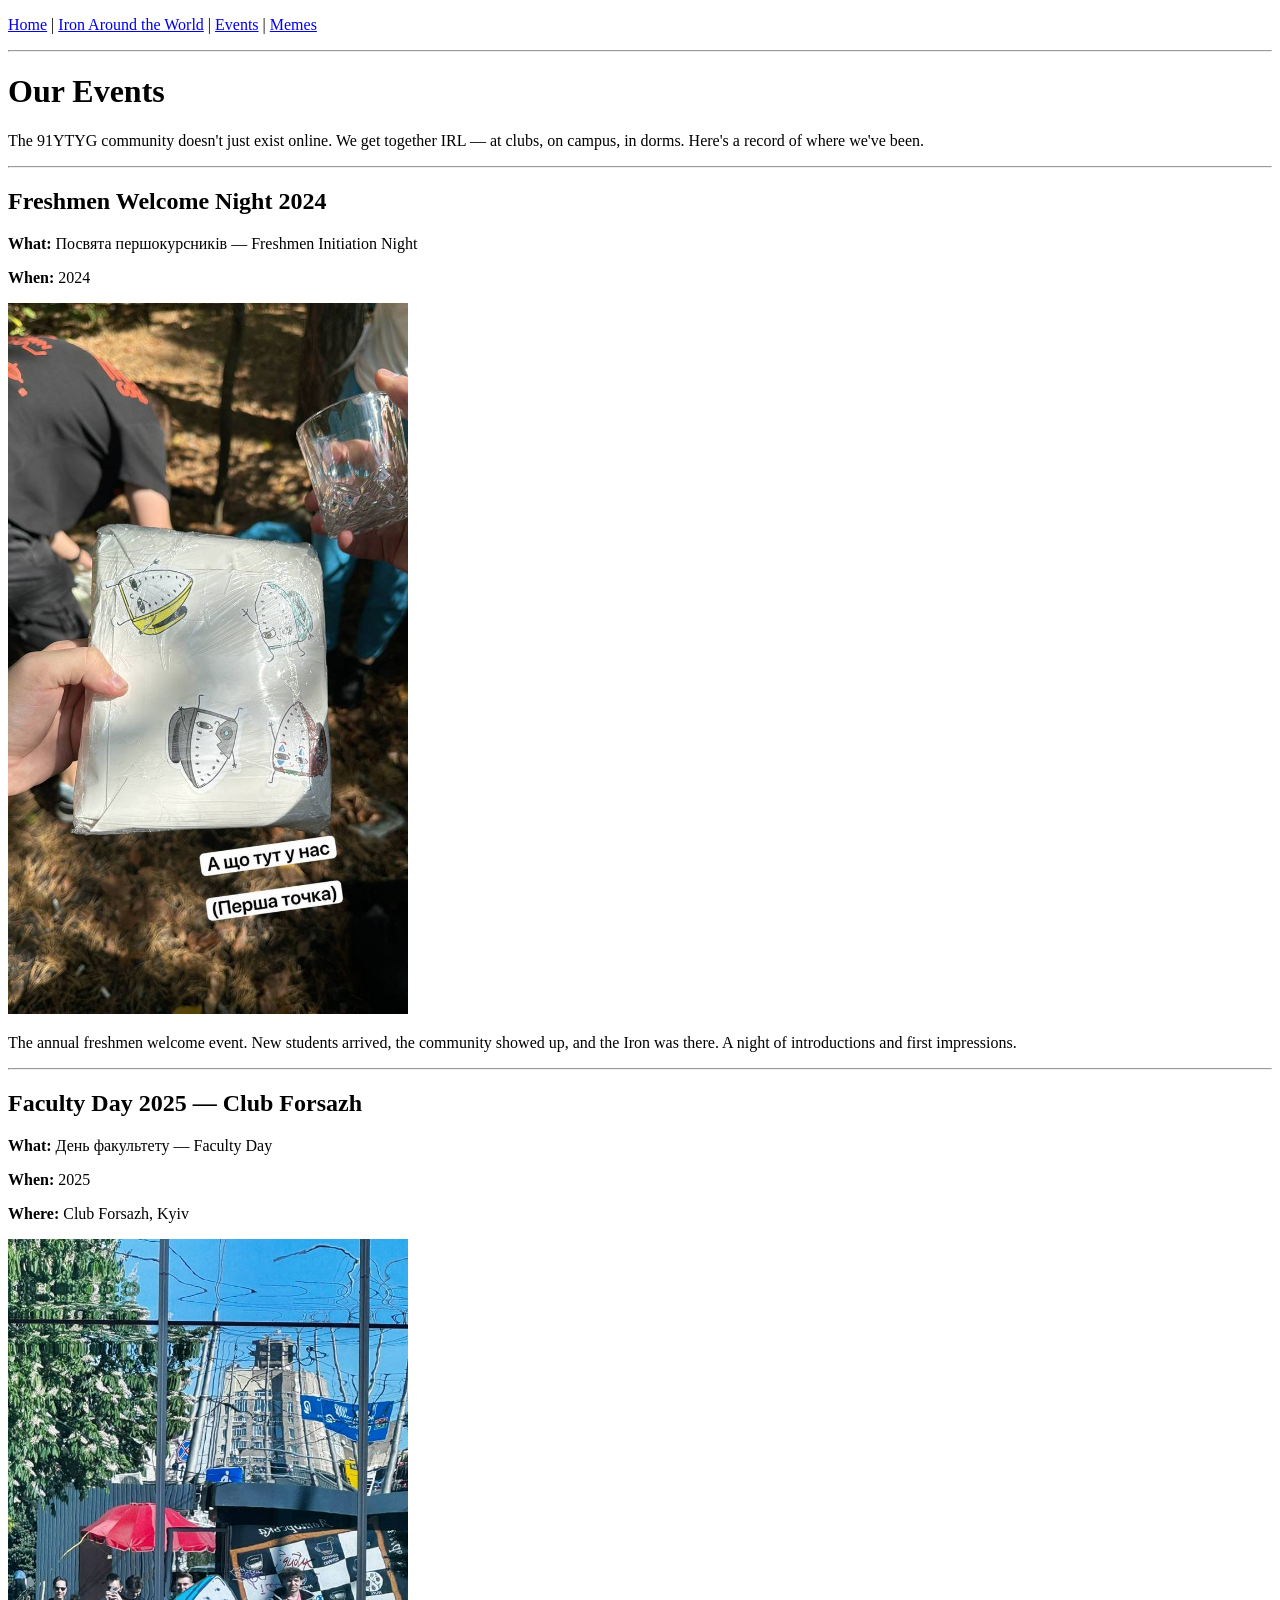
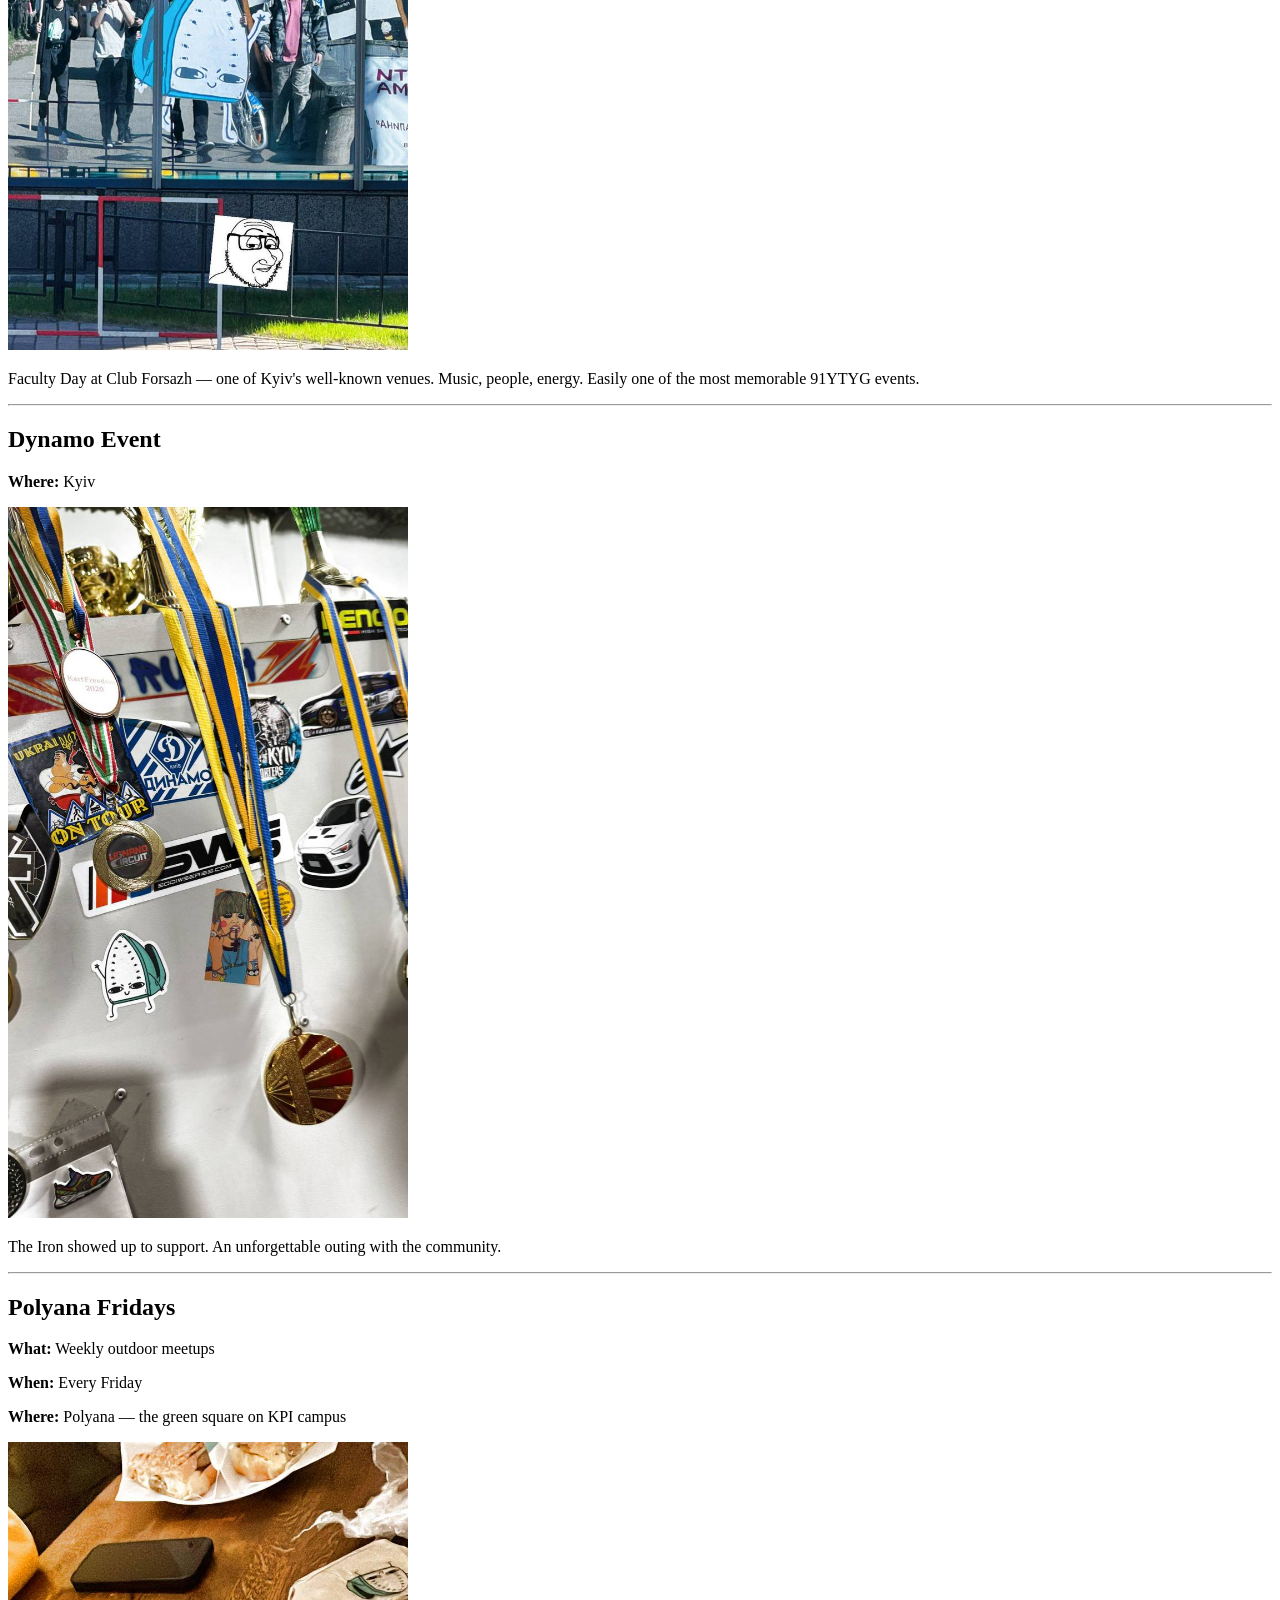
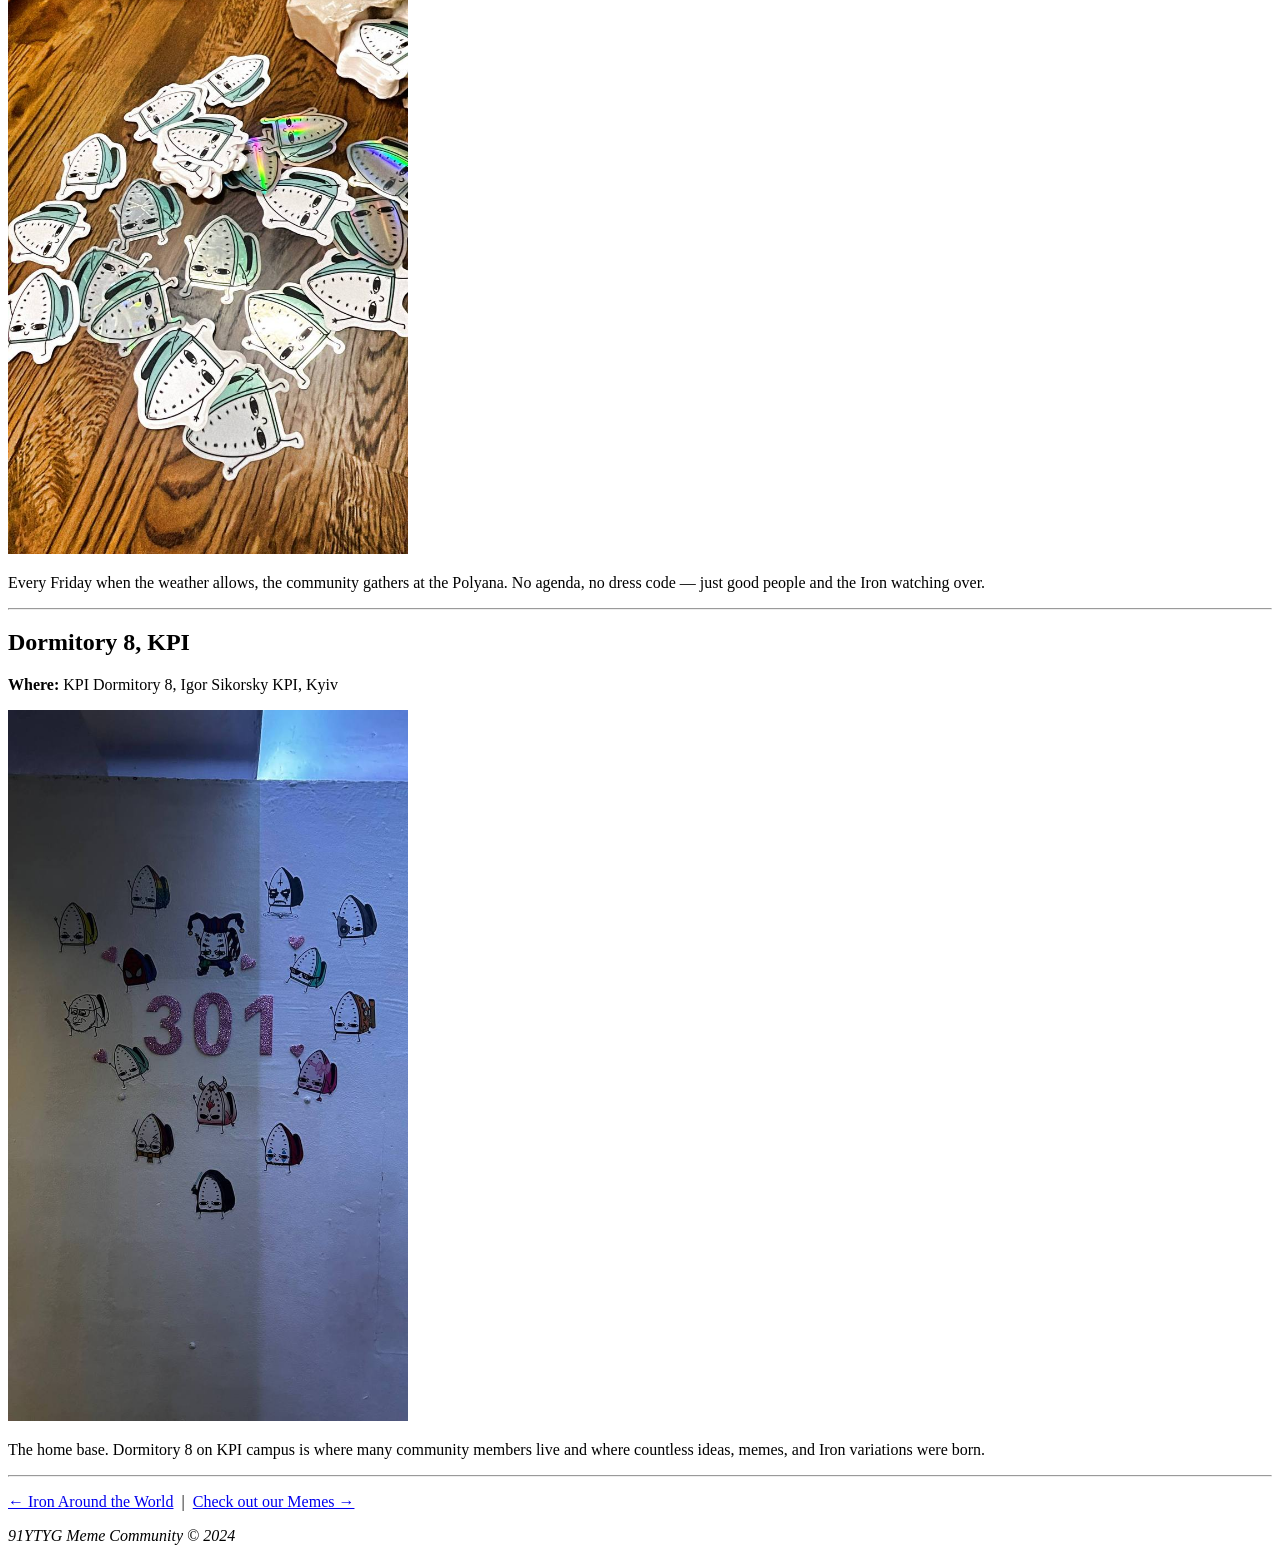
==== events.html @ d7318694 "first commit with 4 pages for lab1" ====
<!DOCTYPE HTML>
<html lang="en">
<head>
    <meta charset="UTF-8">
    <meta name="author" content="91YTYG">
    <meta name="description" content="91YTYG Events — our IRL community gatherings">
    <meta name="keywords" content="91YTYG, events, Forsazh, KPI, Polyana, freshmen, faculty day">
    <title>91YTYG &mdash; Events</title>
</head>
<body>

<p>
    <a href="index.html">Home</a> |
    <a href="travels.html">Iron Around the World</a> |
    <a href="events.html">Events</a> |
    <a href="memes.html">Memes</a>
</p>

<hr>

<h1>Our Events</h1>

<p>
    The 91YTYG community doesn&apos;t just exist online.
    We get together IRL &mdash; at clubs, on campus, in dorms.
    Here&apos;s a record of where we&apos;ve been.
</p>

<hr>

<h2 id="freshmen">Freshmen Welcome Night 2024</h2>
<p><b>What:</b> Посвята першокурсників &mdash; Freshmen Initiation Night</p>
<p><b>When:</b> 2024</p>
<img src="events/posvyata.jpg" alt="Freshmen welcome night 2024" width="400">
<p>
    The annual freshmen welcome event. New students arrived, the community showed up,
    and the Iron was there. A night of introductions and first impressions.
</p>
<hr>

<h2 id="faculty-day">Faculty Day 2025 &mdash; Club Forsazh</h2>
<p><b>What:</b> День факультету &mdash; Faculty Day</p>
<p><b>When:</b> 2025</p>
<p><b>Where:</b> Club Forsazh, Kyiv</p>
<img src="events/day F.jpg" alt="Faculty Day 2025 at Club Forsazh" width="400">
<p>
    Faculty Day at Club Forsazh &mdash; one of Kyiv&apos;s well-known venues.
    Music, people, energy. Easily one of the most memorable 91YTYG events.
</p>
<hr>

<h2 id="dynamo">Dynamo Event</h2>
<p><b>Where:</b> Kyiv</p>
<img src="events/dynamo.jpg" alt="Dynamo event" width="400">
<p>
    The Iron showed up to support. An unforgettable outing with the community.
</p>
<hr>

<h2 id="polyana-fridays">Polyana Fridays</h2>
<p><b>What:</b> Weekly outdoor meetups</p>
<p><b>When:</b> Every Friday</p>
<p><b>Where:</b> Polyana &mdash; the green square on KPI campus</p>
<img src="events/event friday.jpg" alt="Polyana Friday meetup on KPI campus" width="400">
<p>
    Every Friday when the weather allows, the community gathers at the Polyana.
    No agenda, no dress code &mdash; just good people and the Iron watching over.
</p>
<hr>

<h2 id="dorm">Dormitory 8, KPI</h2>
<p><b>Where:</b> KPI Dormitory 8, Igor Sikorsky KPI, Kyiv</p>
<img src="events/8 dormitopry.jpg" alt="KPI Dormitory 8" width="400">
<p>
    The home base. Dormitory 8 on KPI campus is where many community members live
    and where countless ideas, memes, and Iron variations were born.
</p>
<hr>

<p>
    <a href="travels.html">&larr; Iron Around the World</a> &nbsp;|&nbsp;
    <a href="memes.html">Check out our Memes &rarr;</a>
</p>

<p><i>91YTYG Meme Community &copy; 2024</i></p>

</body>
</html>
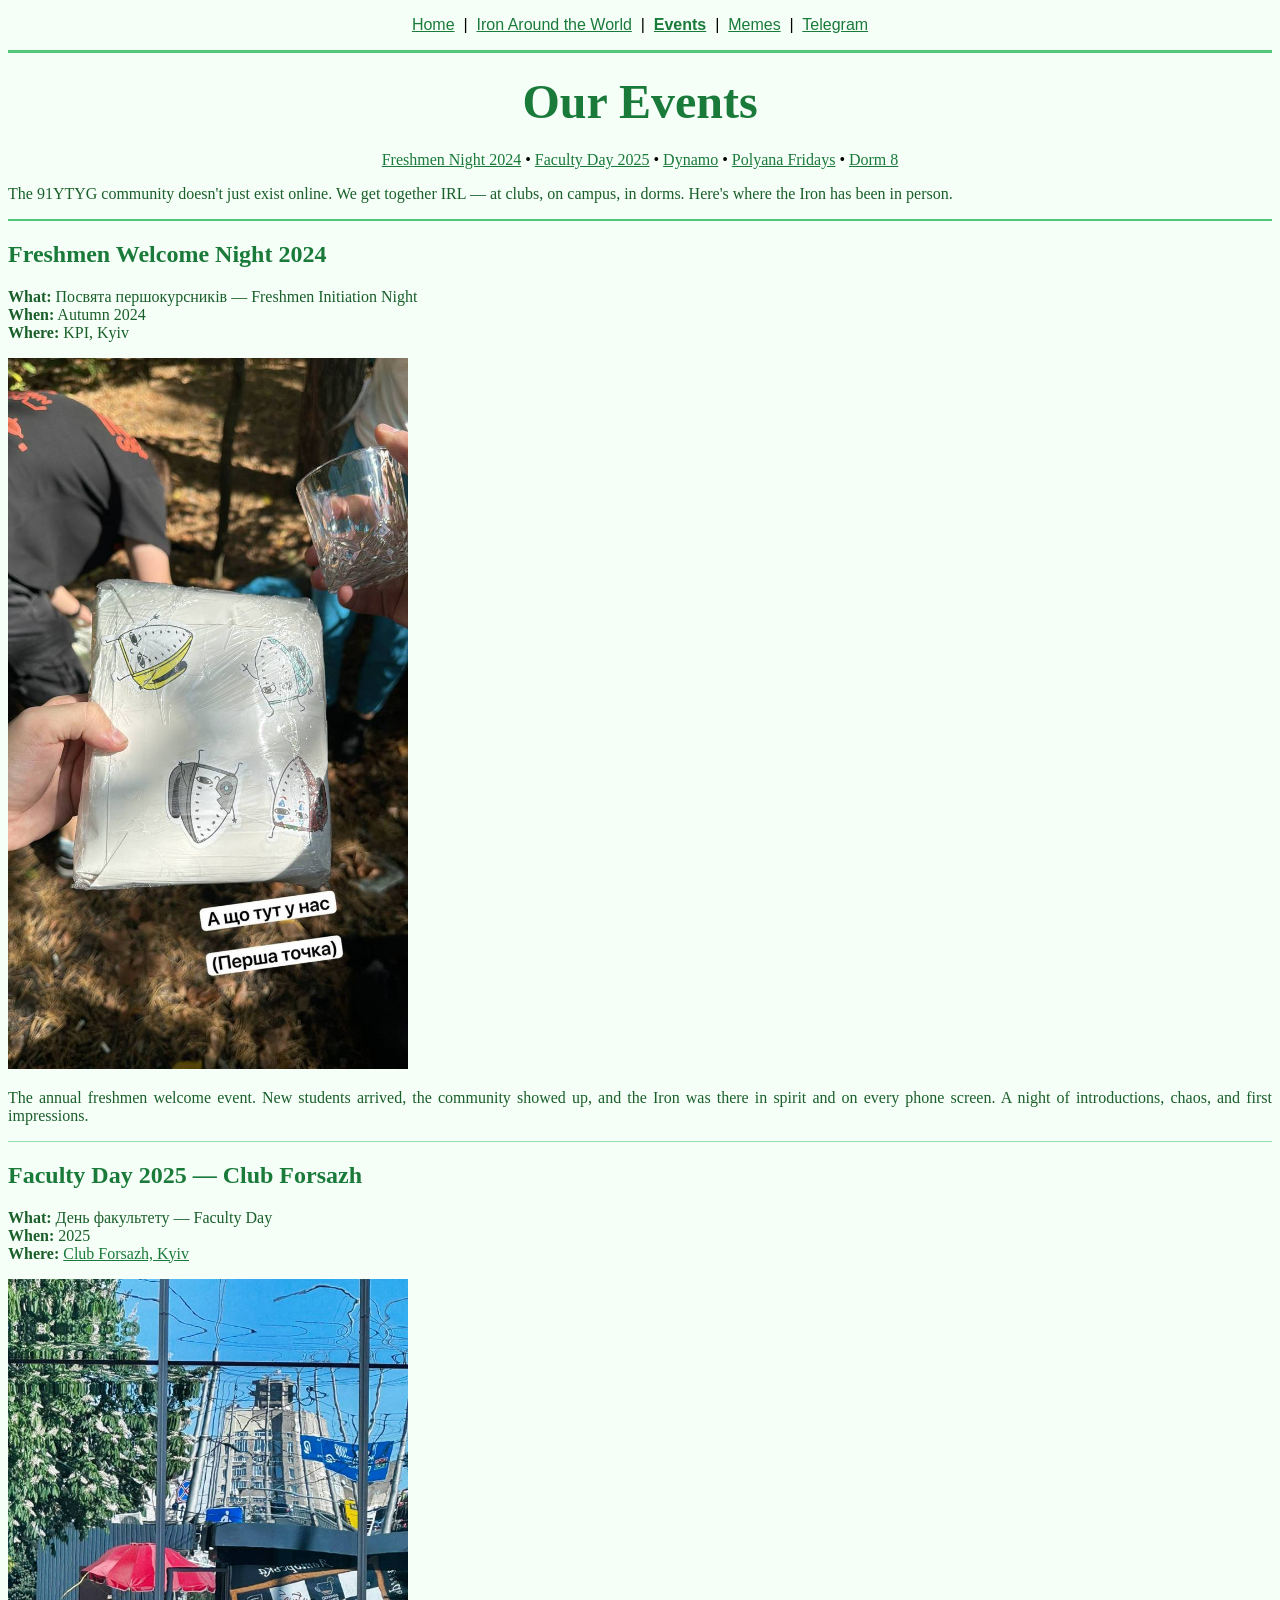
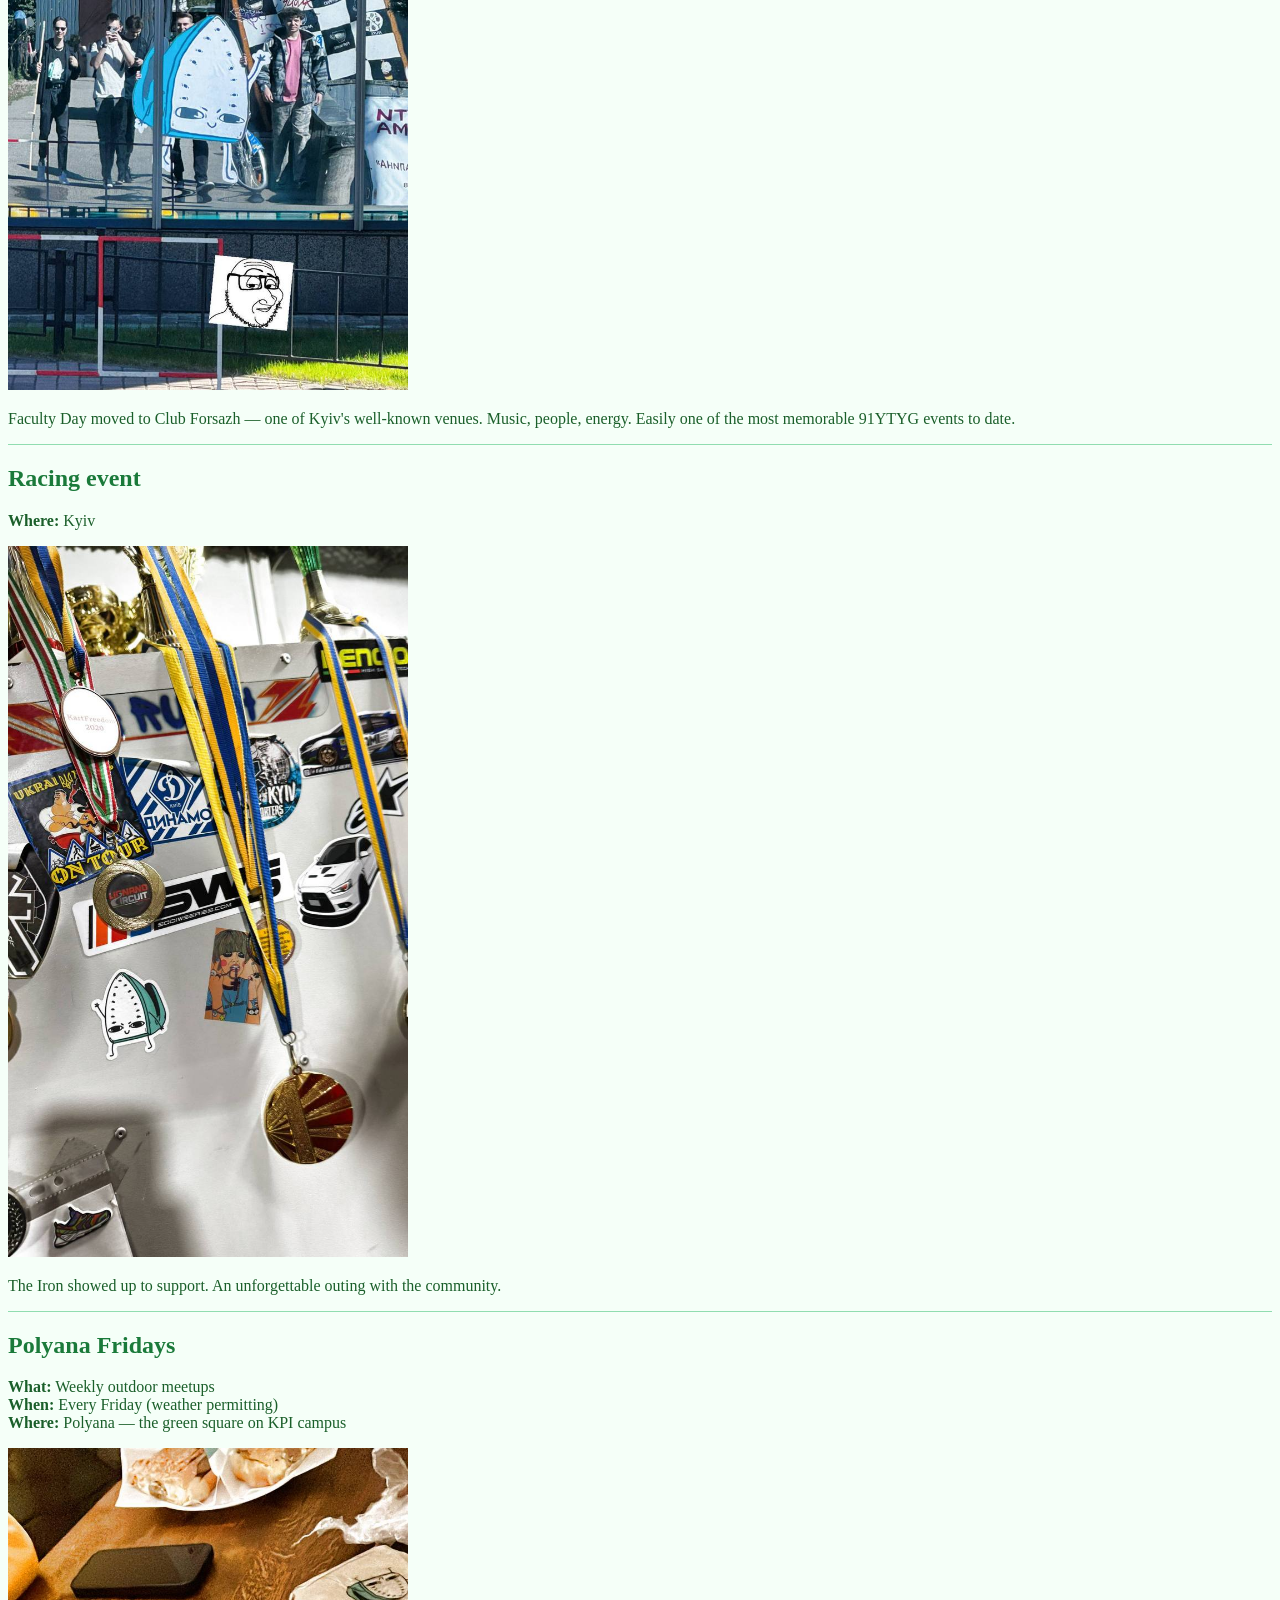
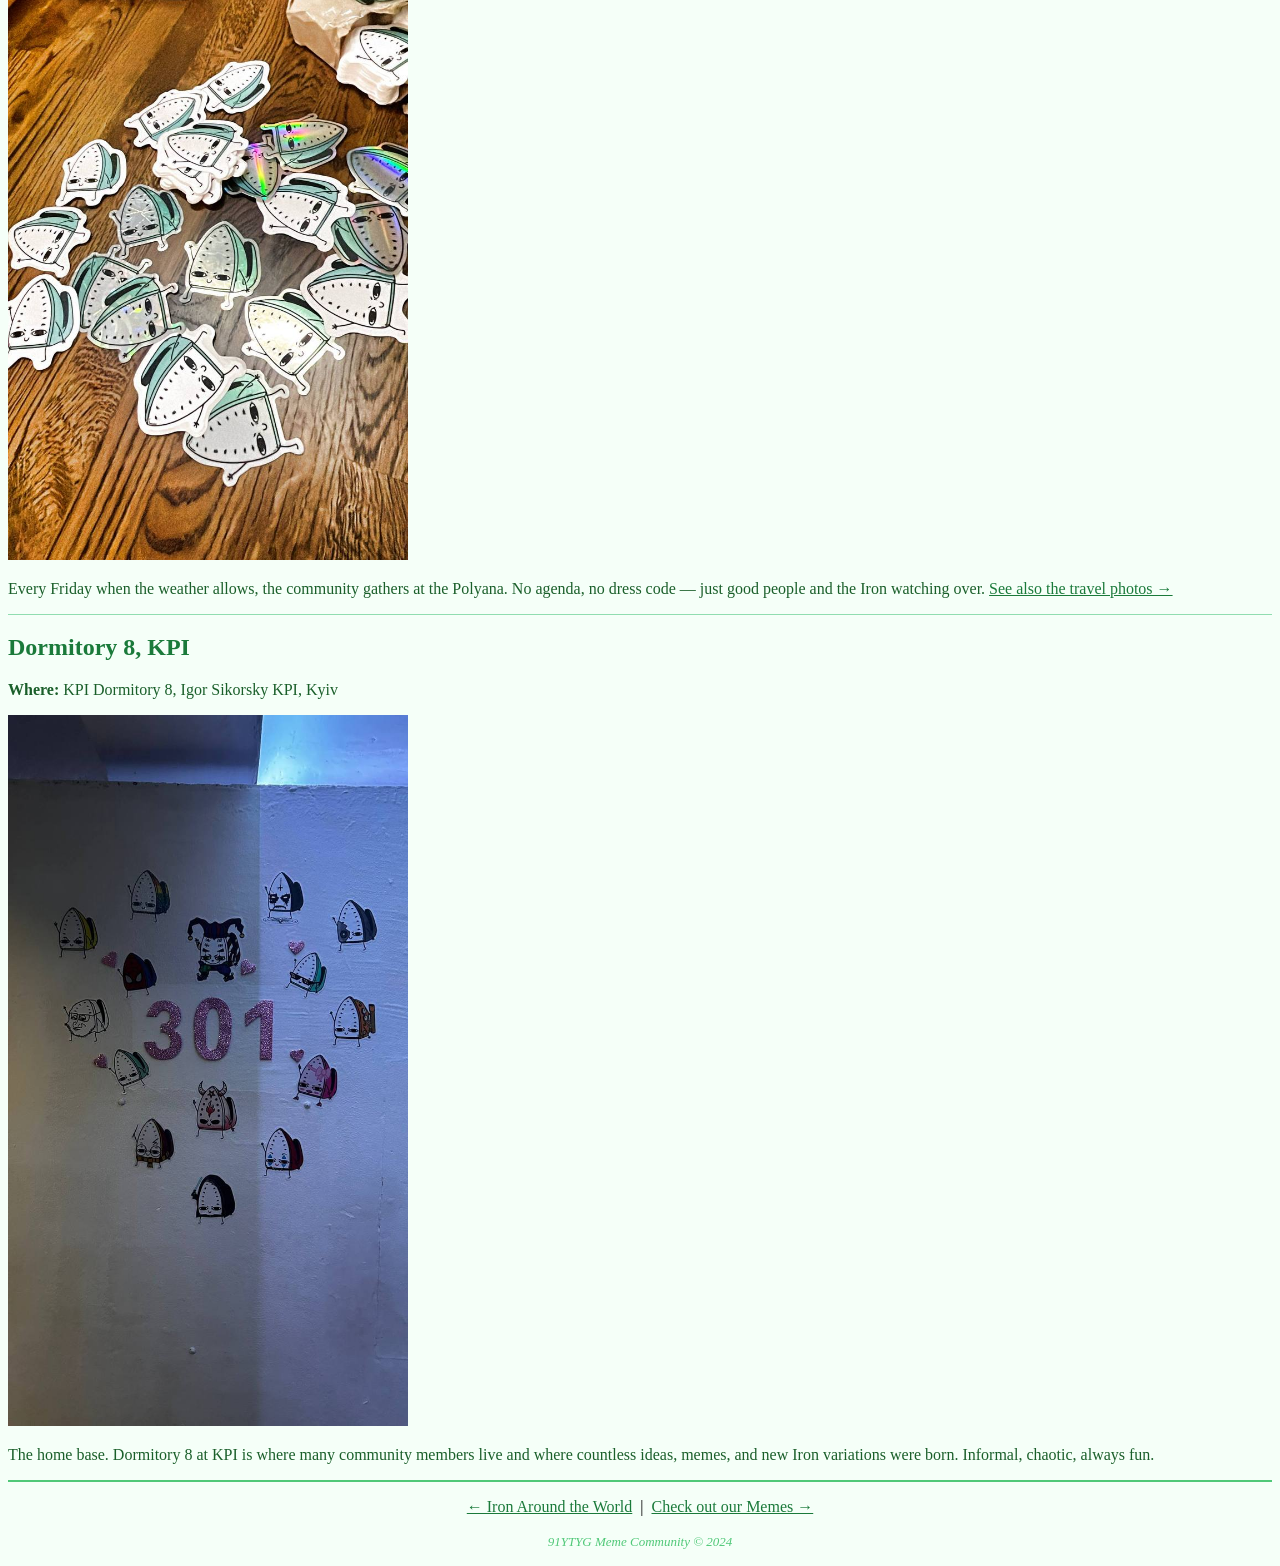
==== commit da51f65f: "lab2: mint theme, tables, lists, iframe, hyperlinks" ====
--- a/events.html
+++ b/events.html
@@ -7,82 +7,146 @@
     <meta name="keywords" content="91YTYG, events, Forsazh, KPI, Polyana, freshmen, faculty day">
     <title>91YTYG &mdash; Events</title>
 </head>
-<body>
 
-<p>
-    <a href="index.html">Home</a> |
-    <a href="travels.html">Iron Around the World</a> |
-    <a href="events.html">Events</a> |
-    <a href="memes.html">Memes</a>
+<body bgcolor="#f5fff8" link="#1a7a3a" vlink="#5a3d8a" alink="#ff6b9d">
+
+<p align="center">
+    <font face="Trebuchet MS, Arial" size="3">
+        <a href="index.html">Home</a> &nbsp;|&nbsp;
+        <a href="travels.html">Iron Around the World</a> &nbsp;|&nbsp;
+        <a href="events.html"><b>Events</b></a> &nbsp;|&nbsp;
+        <a href="memes.html">Memes</a> &nbsp;|&nbsp;
+        <a href="https://t.me/ik91_memes" target="_blank">Telegram</a>
+    </font>
 </p>
 
-<hr>
+<hr color="#50c878" size="3">
 
-<h1>Our Events</h1>
+<h1 align="center">
+    <font face="Georgia, serif" size="7" color="#1a7a3a">Our Events</font>
+</h1>
 
-<p>
-    The 91YTYG community doesn&apos;t just exist online.
-    We get together IRL &mdash; at clubs, on campus, in dorms.
-    Here&apos;s a record of where we&apos;ve been.
+<p align="center">
+    <font face="Trebuchet MS" size="3">
+        <a href="#freshmen">Freshmen Night 2024</a> &bull;
+        <a href="#faculty-day">Faculty Day 2025</a> &bull;
+        <a href="#dynamo">Dynamo</a> &bull;
+        <a href="#polyana-fridays">Polyana Fridays</a> &bull;
+        <a href="#dorm">Dorm 8</a>
+    </font>
 </p>
 
-<hr>
-
-<h2 id="freshmen">Freshmen Welcome Night 2024</h2>
-<p><b>What:</b> Посвята першокурсників &mdash; Freshmen Initiation Night</p>
-<p><b>When:</b> 2024</p>
-<img src="events/posvyata.jpg" alt="Freshmen welcome night 2024" width="400">
-<p>
-    The annual freshmen welcome event. New students arrived, the community showed up,
-    and the Iron was there. A night of introductions and first impressions.
-</p>
-<hr>
-
-<h2 id="faculty-day">Faculty Day 2025 &mdash; Club Forsazh</h2>
-<p><b>What:</b> День факультету &mdash; Faculty Day</p>
-<p><b>When:</b> 2025</p>
-<p><b>Where:</b> Club Forsazh, Kyiv</p>
-<img src="events/day F.jpg" alt="Faculty Day 2025 at Club Forsazh" width="400">
-<p>
-    Faculty Day at Club Forsazh &mdash; one of Kyiv&apos;s well-known venues.
-    Music, people, energy. Easily one of the most memorable 91YTYG events.
-</p>
-<hr>
-
-<h2 id="dynamo">Dynamo Event</h2>
-<p><b>Where:</b> Kyiv</p>
-<img src="events/dynamo.jpg" alt="Dynamo event" width="400">
-<p>
-    The Iron showed up to support. An unforgettable outing with the community.
-</p>
-<hr>
-
-<h2 id="polyana-fridays">Polyana Fridays</h2>
-<p><b>What:</b> Weekly outdoor meetups</p>
-<p><b>When:</b> Every Friday</p>
-<p><b>Where:</b> Polyana &mdash; the green square on KPI campus</p>
-<img src="events/event friday.jpg" alt="Polyana Friday meetup on KPI campus" width="400">
-<p>
-    Every Friday when the weather allows, the community gathers at the Polyana.
-    No agenda, no dress code &mdash; just good people and the Iron watching over.
-</p>
-<hr>
-
-<h2 id="dorm">Dormitory 8, KPI</h2>
-<p><b>Where:</b> KPI Dormitory 8, Igor Sikorsky KPI, Kyiv</p>
-<img src="events/8 dormitopry.jpg" alt="KPI Dormitory 8" width="400">
-<p>
-    The home base. Dormitory 8 on KPI campus is where many community members live
-    and where countless ideas, memes, and Iron variations were born.
-</p>
-<hr>
-
-<p>
-    <a href="travels.html">&larr; Iron Around the World</a> &nbsp;|&nbsp;
-    <a href="memes.html">Check out our Memes &rarr;</a>
+<p align="justify">
+    <font face="Trebuchet MS" size="3" color="#1a5f2a">
+        The 91YTYG community doesn&apos;t just exist online.
+        We get together IRL &mdash; at clubs, on campus, in dorms.
+        Here&apos;s where the Iron has been in person.
+    </font>
 </p>
 
-<p><i>91YTYG Meme Community &copy; 2024</i></p>
+<hr color="#50c878" size="2">
+
+<h2 id="freshmen">
+    <font face="Georgia" color="#1a7a3a">Freshmen Welcome Night 2024</font>
+</h2>
+<p>
+    <font face="Trebuchet MS" color="#1a5f2a" size="3">
+        <b>What:</b> Посвята першокурсників &mdash; Freshmen Initiation Night<br>
+        <b>When:</b> Autumn 2024<br>
+        <b>Where:</b> KPI, Kyiv
+    </font>
+</p>
+<img src="events/posvyata.jpg" alt="Freshmen welcome night 2024" width="400">
+<p align="justify">
+    <font face="Trebuchet MS" size="3" color="#1a5f2a">
+        The annual freshmen welcome event. New students arrived, the community showed up,
+        and the Iron was there in spirit and on every phone screen.
+        A night of introductions, chaos, and first impressions.
+    </font>
+</p>
+<hr color="#90ddb0" size="1">
+
+<h2 id="faculty-day">
+    <font face="Georgia" color="#1a7a3a">Faculty Day 2025 &mdash; Club Forsazh</font>
+</h2>
+<p>
+    <font face="Trebuchet MS" color="#1a5f2a" size="3">
+        <b>What:</b> День факультету &mdash; Faculty Day<br>
+        <b>When:</b> 2025<br>
+        <b>Where:</b> <a href="https://maps.app.goo.gl/" target="_blank">Club Forsazh, Kyiv</a>
+    </font>
+</p>
+<img src="events/day F.jpg" alt="Faculty Day 2025 at Club Forsazh" width="400">
+<p align="justify">
+    <font face="Trebuchet MS" size="3" color="#1a5f2a">
+        Faculty Day moved to Club Forsazh &mdash; one of Kyiv&apos;s well-known venues.
+        Music, people, energy. Easily one of the most memorable 91YTYG events to date.
+    </font>
+</p>
+<hr color="#90ddb0" size="1">
+
+<h2 id="dynamo">
+    <font face="Georgia" color="#1a7a3a">Racing event</font>
+</h2>
+<p>
+    <font face="Trebuchet MS" color="#1a5f2a" size="3">
+        <b>Where:</b> Kyiv
+    </font>
+</p>
+<img src="events/dynamo.jpg" alt="Racing event" width="400">
+<p align="justify">
+    <font face="Trebuchet MS" size="3" color="#1a5f2a">
+        The Iron showed up to support. An unforgettable outing with the community.
+    </font>
+</p>
+<hr color="#90ddb0" size="1">
+
+<h2 id="polyana-fridays">
+    <font face="Georgia" color="#1a7a3a">Polyana Fridays</font>
+</h2>
+<p>
+    <font face="Trebuchet MS" color="#1a5f2a" size="3">
+        <b>What:</b> Weekly outdoor meetups<br>
+        <b>When:</b> Every Friday (weather permitting)<br>
+        <b>Where:</b> Polyana &mdash; the green square on KPI campus
+    </font>
+</p>
+<img src="events/event friday.jpg" alt="Polyana Friday meetup on KPI campus" width="400">
+<p align="justify">
+    <font face="Trebuchet MS" size="3" color="#1a5f2a">
+        Every Friday when the weather allows, the community gathers at the Polyana.
+        No agenda, no dress code &mdash; just good people and the Iron watching over.
+        <a href="travels.html">See also the travel photos &rarr;</a>
+    </font>
+</p>
+<hr color="#90ddb0" size="1">
+
+<h2 id="dorm">
+    <font face="Georgia" color="#1a7a3a">Dormitory 8, KPI</font>
+</h2>
+<p>
+    <font face="Trebuchet MS" color="#1a5f2a" size="3">
+        <b>Where:</b> KPI Dormitory 8, Igor Sikorsky KPI, Kyiv
+    </font>
+</p>
+<img src="events/8 dormitopry.jpg" alt="KPI Dormitory 8" width="400">
+<p align="justify">
+    <font face="Trebuchet MS" size="3" color="#1a5f2a">
+        The home base. Dormitory 8 at KPI is where many community members live
+        and where countless ideas, memes, and new Iron variations were born.
+        Informal, chaotic, always fun.
+    </font>
+</p>
+
+<hr color="#50c878" size="2">
+
+<p align="center">
+    <font face="Trebuchet MS" size="3">
+        <a href="travels.html">&larr; Iron Around the World</a> &nbsp;|&nbsp;
+        <a href="memes.html">Check out our Memes &rarr;</a>
+    </font>
+</p>
+<p align="center"><font face="Trebuchet MS" color="#50c878" size="2"><i>91YTYG Meme Community &copy; 2024</i></font></p>
 
 </body>
 </html>
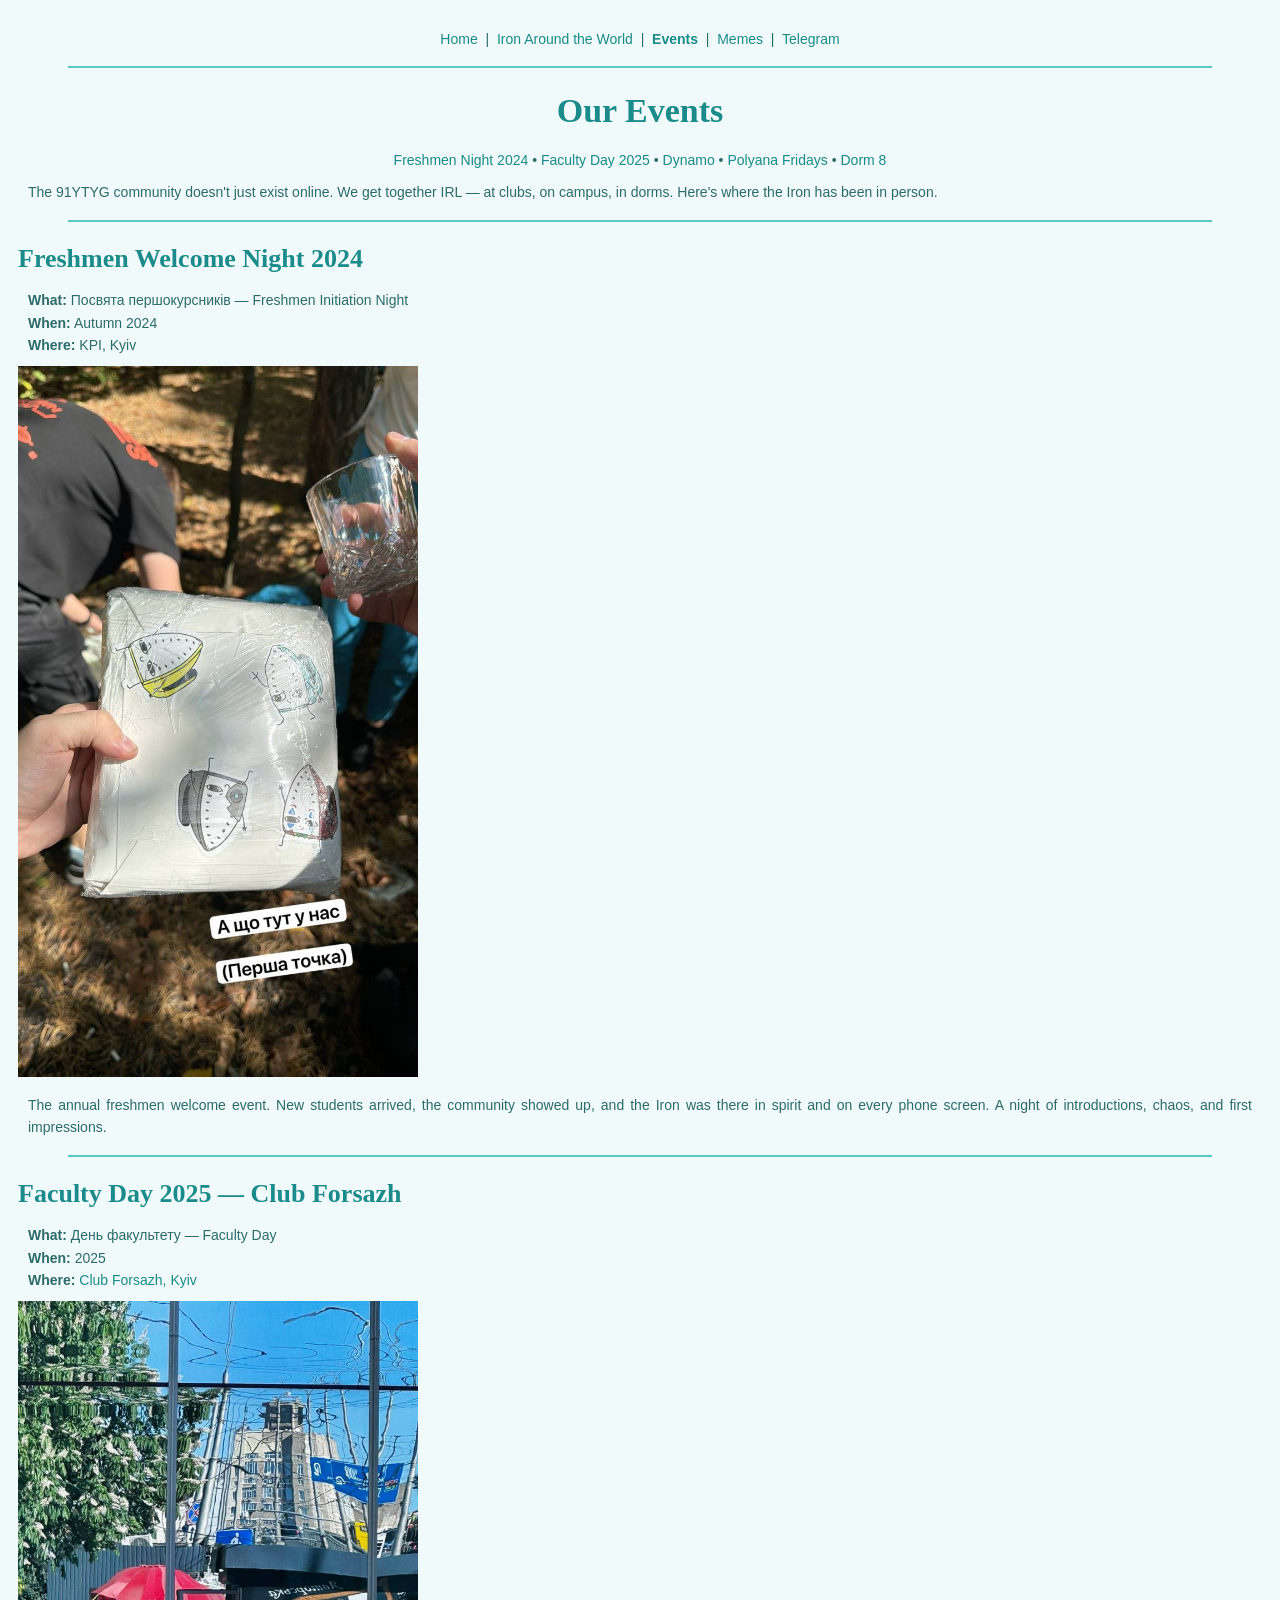
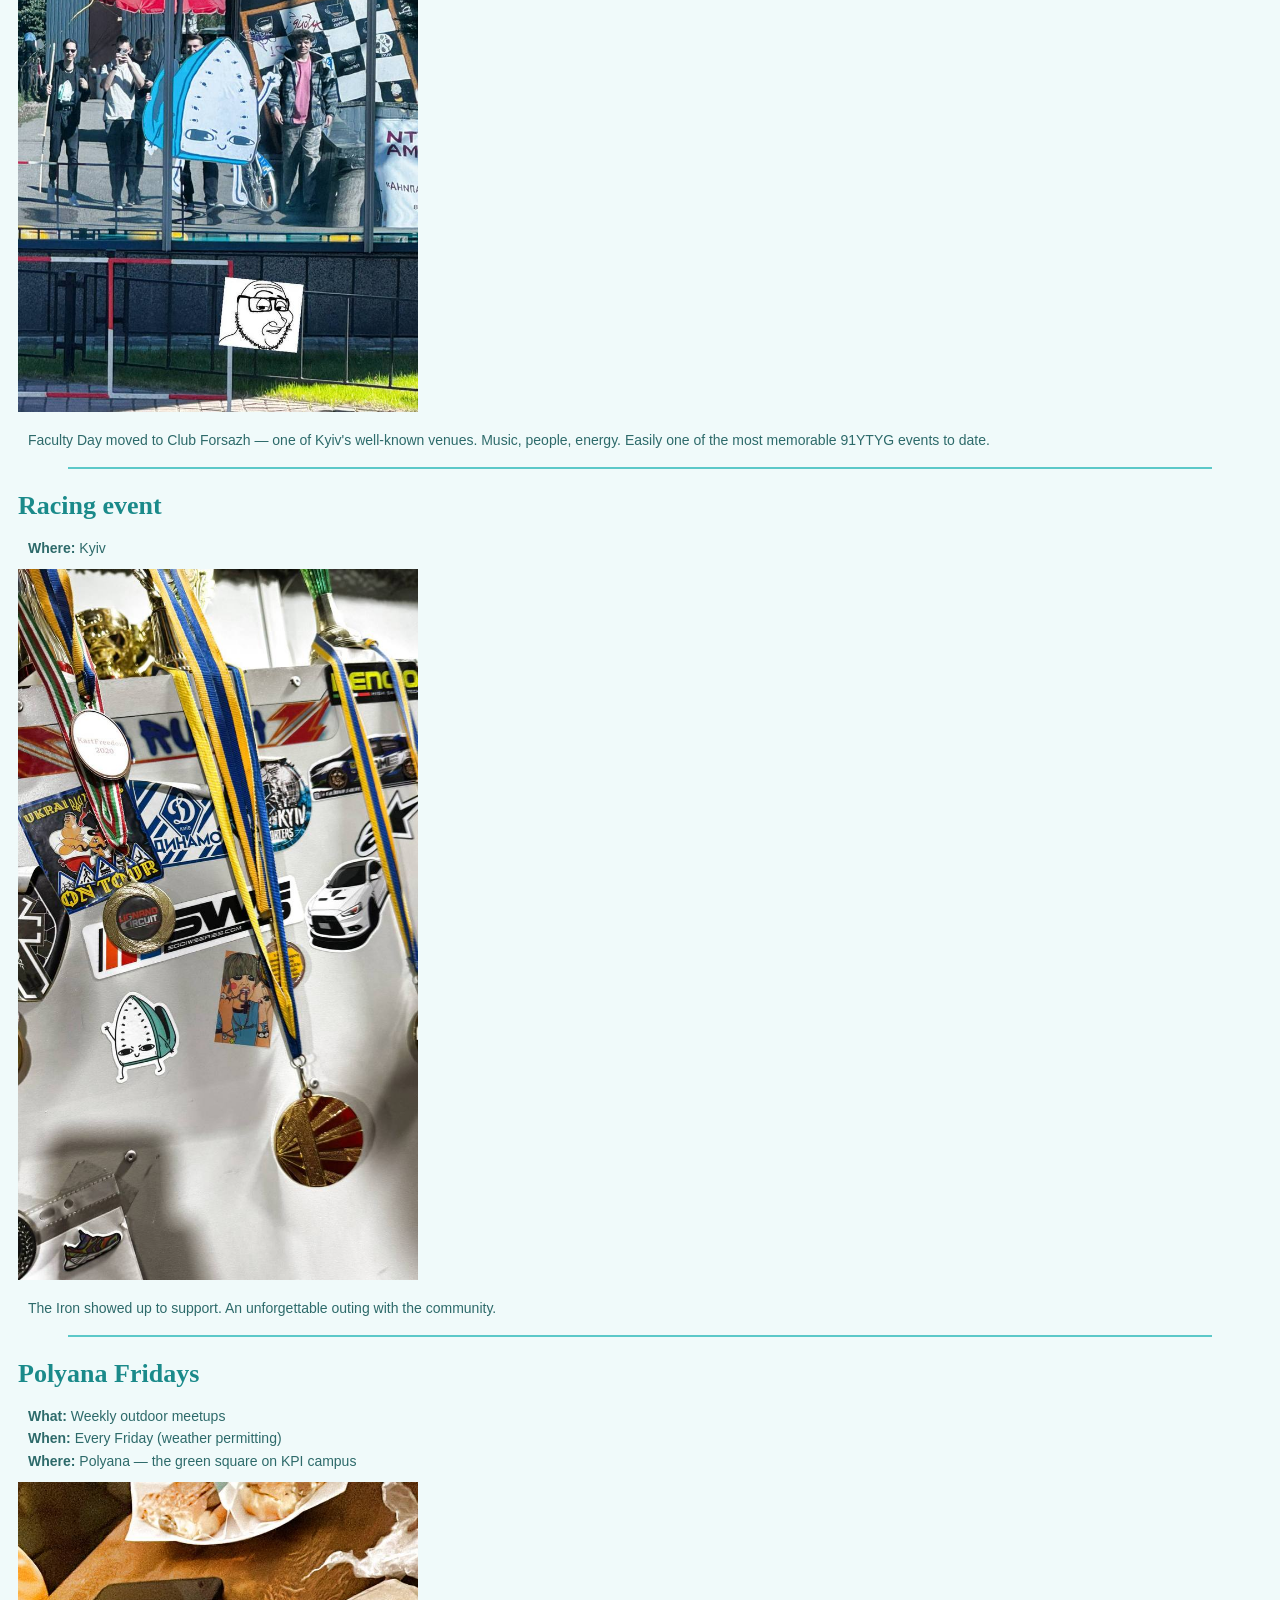
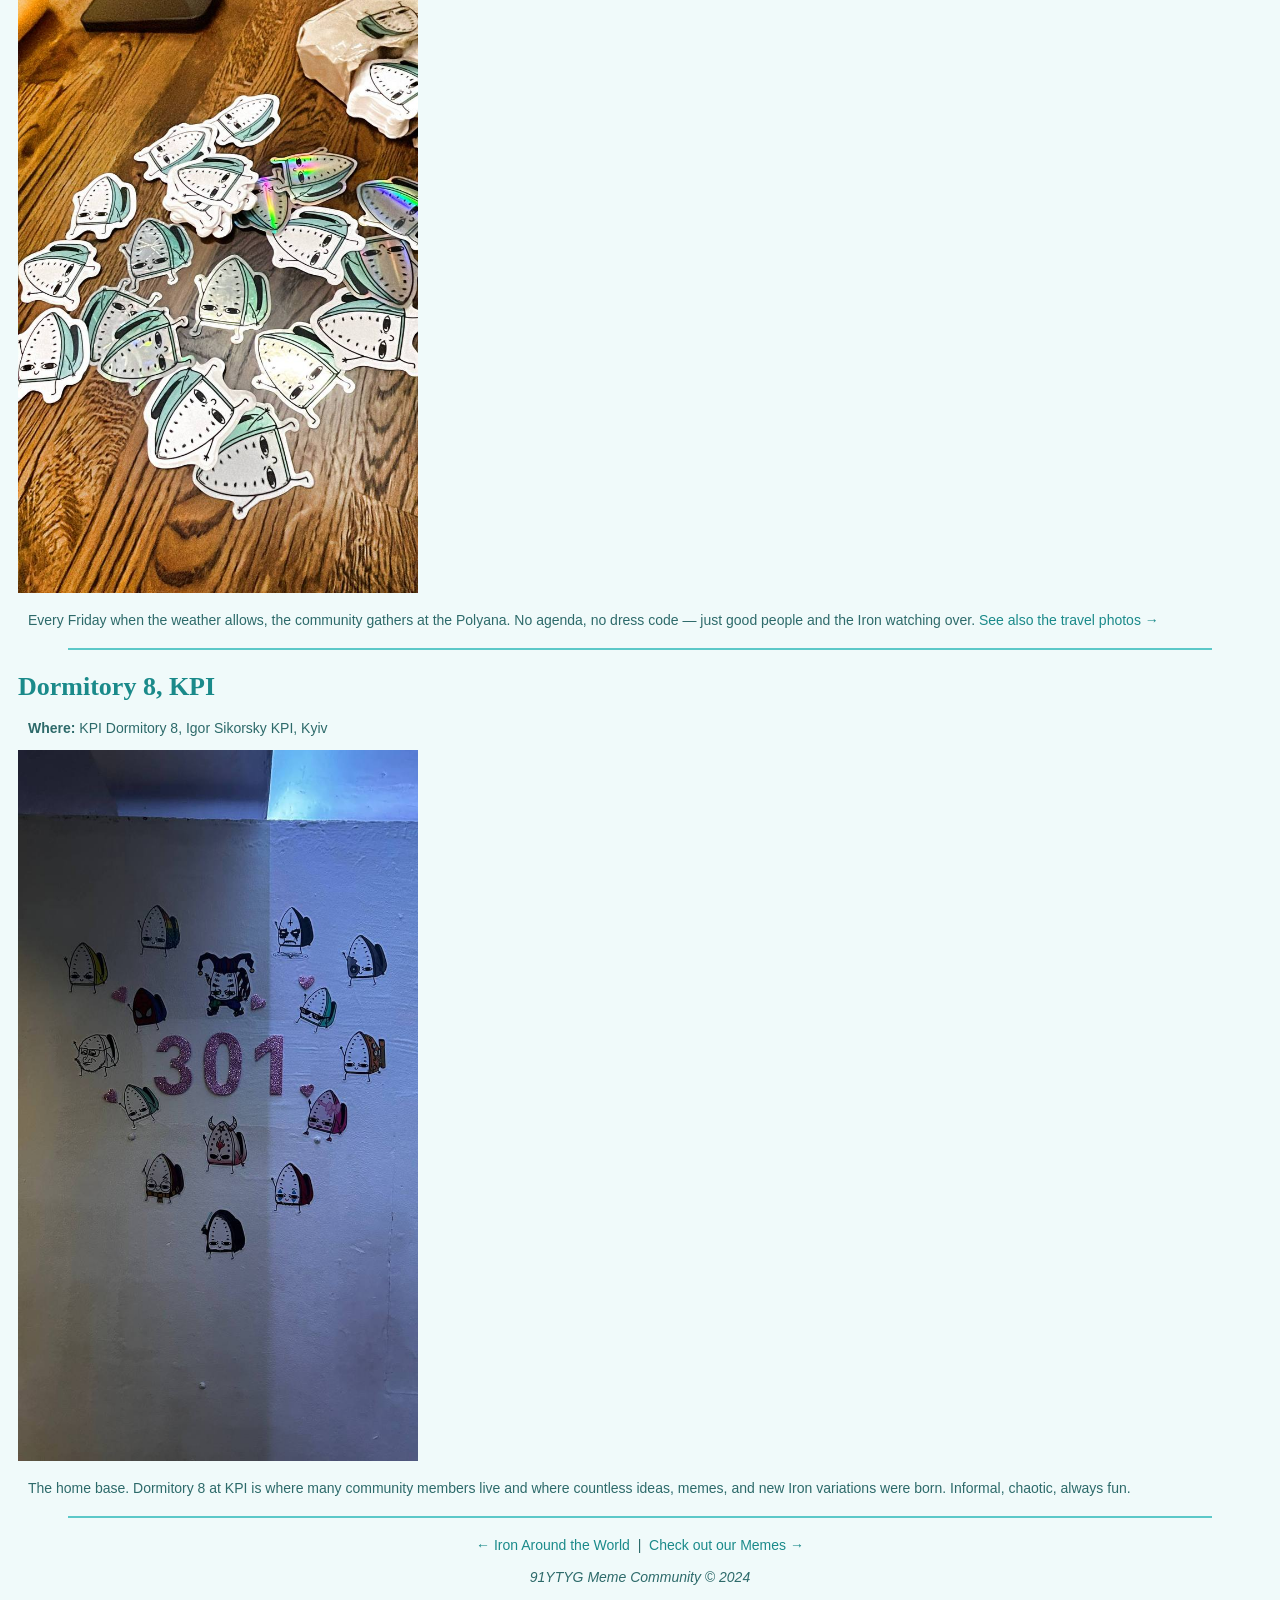
==== commit e9147adb: "lab 3/ Adding CSS file/Interior styles. Rival styles document. Foreign styles. Design of text, field" ====
--- a/events.html
+++ b/events.html
@@ -5,148 +5,119 @@
     <meta name="author" content="91YTYG">
     <meta name="description" content="91YTYG Events — our IRL community gatherings">
     <meta name="keywords" content="91YTYG, events, Forsazh, KPI, Polyana, freshmen, faculty day">
+    <link rel="stylesheet" type="text/css" href="style.css">
     <title>91YTYG &mdash; Events</title>
 </head>
 
-<body bgcolor="#f5fff8" link="#1a7a3a" vlink="#5a3d8a" alink="#ff6b9d">
+<body>
 
 <p align="center">
-    <font face="Trebuchet MS, Arial" size="3">
         <a href="index.html">Home</a> &nbsp;|&nbsp;
         <a href="travels.html">Iron Around the World</a> &nbsp;|&nbsp;
         <a href="events.html"><b>Events</b></a> &nbsp;|&nbsp;
         <a href="memes.html">Memes</a> &nbsp;|&nbsp;
         <a href="https://t.me/ik91_memes" target="_blank">Telegram</a>
-    </font>
 </p>
 
-<hr color="#50c878" size="3">
+<hr>
 
-<h1 align="center">
-    <font face="Georgia, serif" size="7" color="#1a7a3a">Our Events</font>
-</h1>
+<h1 align="center">Our Events</h1>
 
 <p align="center">
-    <font face="Trebuchet MS" size="3">
         <a href="#freshmen">Freshmen Night 2024</a> &bull;
         <a href="#faculty-day">Faculty Day 2025</a> &bull;
         <a href="#dynamo">Dynamo</a> &bull;
         <a href="#polyana-fridays">Polyana Fridays</a> &bull;
         <a href="#dorm">Dorm 8</a>
-    </font>
 </p>
 
 <p align="justify">
-    <font face="Trebuchet MS" size="3" color="#1a5f2a">
-        The 91YTYG community doesn&apos;t just exist online.
-        We get together IRL &mdash; at clubs, on campus, in dorms.
-        Here&apos;s where the Iron has been in person.
-    </font>
+    The 91YTYG community doesn&apos;t just exist online.
+    We get together IRL &mdash; at clubs, on campus, in dorms.
+    Here&apos;s where the Iron has been in person.
 </p>
 
-<hr color="#50c878" size="2">
+<hr>
 
 <h2 id="freshmen">
-    <font face="Georgia" color="#1a7a3a">Freshmen Welcome Night 2024</font>
+    Freshmen Welcome Night 2024
 </h2>
 <p>
-    <font face="Trebuchet MS" color="#1a5f2a" size="3">
-        <b>What:</b> Посвята першокурсників &mdash; Freshmen Initiation Night<br>
-        <b>When:</b> Autumn 2024<br>
-        <b>Where:</b> KPI, Kyiv
-    </font>
+    <b>What:</b> Посвята першокурсників &mdash; Freshmen Initiation Night<br>
+    <b>When:</b> Autumn 2024<br>
+    <b>Where:</b> KPI, Kyiv
 </p>
 <img src="events/posvyata.jpg" alt="Freshmen welcome night 2024" width="400">
 <p align="justify">
-    <font face="Trebuchet MS" size="3" color="#1a5f2a">
-        The annual freshmen welcome event. New students arrived, the community showed up,
-        and the Iron was there in spirit and on every phone screen.
-        A night of introductions, chaos, and first impressions.
-    </font>
+    The annual freshmen welcome event. New students arrived, the community showed up,
+    and the Iron was there in spirit and on every phone screen.
+    A night of introductions, chaos, and first impressions.
 </p>
-<hr color="#90ddb0" size="1">
+<hr>
 
 <h2 id="faculty-day">
-    <font face="Georgia" color="#1a7a3a">Faculty Day 2025 &mdash; Club Forsazh</font>
+    Faculty Day 2025 &mdash; Club Forsazh
 </h2>
 <p>
-    <font face="Trebuchet MS" color="#1a5f2a" size="3">
-        <b>What:</b> День факультету &mdash; Faculty Day<br>
-        <b>When:</b> 2025<br>
-        <b>Where:</b> <a href="https://maps.app.goo.gl/" target="_blank">Club Forsazh, Kyiv</a>
-    </font>
+    <b>What:</b> День факультету &mdash; Faculty Day<br>
+    <b>When:</b> 2025<br>
+    <b>Where:</b> <a href="https://maps.app.goo.gl/" target="_blank">Club Forsazh, Kyiv</a>
 </p>
 <img src="events/day F.jpg" alt="Faculty Day 2025 at Club Forsazh" width="400">
 <p align="justify">
-    <font face="Trebuchet MS" size="3" color="#1a5f2a">
-        Faculty Day moved to Club Forsazh &mdash; one of Kyiv&apos;s well-known venues.
-        Music, people, energy. Easily one of the most memorable 91YTYG events to date.
-    </font>
+    Faculty Day moved to Club Forsazh &mdash; one of Kyiv&apos;s well-known venues.
+    Music, people, energy. Easily one of the most memorable 91YTYG events to date.
 </p>
-<hr color="#90ddb0" size="1">
+<hr>
 
 <h2 id="dynamo">
-    <font face="Georgia" color="#1a7a3a">Racing event</font>
+    Racing event
 </h2>
 <p>
-    <font face="Trebuchet MS" color="#1a5f2a" size="3">
-        <b>Where:</b> Kyiv
-    </font>
+    <b>Where:</b> Kyiv
 </p>
 <img src="events/dynamo.jpg" alt="Racing event" width="400">
 <p align="justify">
-    <font face="Trebuchet MS" size="3" color="#1a5f2a">
-        The Iron showed up to support. An unforgettable outing with the community.
-    </font>
+    The Iron showed up to support. An unforgettable outing with the community.
 </p>
-<hr color="#90ddb0" size="1">
+<hr>
 
 <h2 id="polyana-fridays">
-    <font face="Georgia" color="#1a7a3a">Polyana Fridays</font>
+    Polyana Fridays
 </h2>
 <p>
-    <font face="Trebuchet MS" color="#1a5f2a" size="3">
-        <b>What:</b> Weekly outdoor meetups<br>
-        <b>When:</b> Every Friday (weather permitting)<br>
-        <b>Where:</b> Polyana &mdash; the green square on KPI campus
-    </font>
+    <b>What:</b> Weekly outdoor meetups<br>
+    <b>When:</b> Every Friday (weather permitting)<br>
+    <b>Where:</b> Polyana &mdash; the green square on KPI campus
 </p>
 <img src="events/event friday.jpg" alt="Polyana Friday meetup on KPI campus" width="400">
 <p align="justify">
-    <font face="Trebuchet MS" size="3" color="#1a5f2a">
-        Every Friday when the weather allows, the community gathers at the Polyana.
-        No agenda, no dress code &mdash; just good people and the Iron watching over.
-        <a href="travels.html">See also the travel photos &rarr;</a>
-    </font>
+    Every Friday when the weather allows, the community gathers at the Polyana.
+    No agenda, no dress code &mdash; just good people and the Iron watching over.
+    <a href="travels.html">See also the travel photos &rarr;</a>
 </p>
-<hr color="#90ddb0" size="1">
+<hr>
 
 <h2 id="dorm">
-    <font face="Georgia" color="#1a7a3a">Dormitory 8, KPI</font>
+    Dormitory 8, KPI
 </h2>
 <p>
-    <font face="Trebuchet MS" color="#1a5f2a" size="3">
-        <b>Where:</b> KPI Dormitory 8, Igor Sikorsky KPI, Kyiv
-    </font>
+    <b>Where:</b> KPI Dormitory 8, Igor Sikorsky KPI, Kyiv
 </p>
 <img src="events/8 dormitopry.jpg" alt="KPI Dormitory 8" width="400">
 <p align="justify">
-    <font face="Trebuchet MS" size="3" color="#1a5f2a">
-        The home base. Dormitory 8 at KPI is where many community members live
-        and where countless ideas, memes, and new Iron variations were born.
-        Informal, chaotic, always fun.
-    </font>
+    The home base. Dormitory 8 at KPI is where many community members live
+    and where countless ideas, memes, and new Iron variations were born.
+    Informal, chaotic, always fun.
 </p>
 
-<hr color="#50c878" size="2">
+<hr>
 
 <p align="center">
-    <font face="Trebuchet MS" size="3">
         <a href="travels.html">&larr; Iron Around the World</a> &nbsp;|&nbsp;
         <a href="memes.html">Check out our Memes &rarr;</a>
-    </font>
 </p>
-<p align="center"><font face="Trebuchet MS" color="#50c878" size="2"><i>91YTYG Meme Community &copy; 2024</i></font></p>
+<p align="center"><i>91YTYG Meme Community &copy; 2024</i></p>
 
 </body>
 </html>
--- a/style.css
+++ b/style.css
@@ -0,0 +1,151 @@
+/* 91YTYG shared stylesheet (university lab) */
+
+* {
+  box-sizing: border-box;
+}
+
+body {
+  background-color: #f0fafa;
+  font-family: "Trebuchet MS", Arial, sans-serif;
+  font-size: 14px;
+  line-height: 1.6;
+  margin: 0;
+  padding: 18px;
+  color: #2d6a6a;
+}
+
+#main-title {
+  letter-spacing: 0.5px;
+}
+
+h1,
+h2,
+h3 {
+  color: #1a8a8a;
+  font-family: Georgia, serif;
+  margin: 14px 0 8px;
+}
+
+h1 {
+  font-size: 34px;
+}
+
+h2 {
+  font-size: 26px;
+}
+
+h3 {
+  font-size: 20px;
+}
+
+a {
+  color: #1a8a8a;
+  text-decoration: none;
+}
+
+a:hover {
+  color: #ff7eb3;
+}
+
+a:visited {
+  color: #6b4fbb;
+}
+
+.highlight {
+  background-color: rgba(92, 200, 200, 0.28) !important;
+  border-left: 6px solid #5cc8c8;
+  padding: 8px 12px;
+}
+
+p,
+section {
+  margin: 10px 0;
+  padding: 0 10px;
+}
+
+hr {
+  border: 0;
+  height: 2px;
+  background: #5cc8c8;
+  margin: 16px auto;
+  width: 92%;
+}
+
+ul,
+ol,
+dl {
+  margin: 12px 0 16px;
+  padding: 10px 18px;
+  background: #e8fafa;
+  border: 1px solid #b8e8e8;
+  border-left: 6px solid #5cc8c8;
+}
+
+li {
+  margin: 6px 0;
+  color: #2d6a6a;
+}
+
+dt {
+  color: #1a8a8a;
+  font-weight: 700;
+  margin-top: 8px;
+}
+
+dd {
+  margin: 4px 0 10px 22px;
+  color: #2d6a6a;
+}
+
+table {
+  border-collapse: collapse;
+  margin: 14px auto;
+  width: 85%;
+  background-color: #e8fafa;
+}
+
+caption {
+  padding: 10px 0;
+  color: #1a8a8a;
+  font-family: Georgia, serif;
+  font-weight: 700;
+}
+
+th,
+td {
+  border: 1px solid #5cc8c8;
+  padding: 10px;
+  text-align: left;
+}
+
+th {
+  background-color: #5cc8c8;
+  color: #ffffff;
+  text-align: center;
+}
+
+/* Rarity table colors – only rarity column (first cell) */
+.rarity-common td:first-child {
+  background-color: #a8e0e0;
+  color: #0d6b6b;
+  font-weight: 700;
+}
+
+.rarity-uncommon td:first-child {
+  background-color: #b8c0ff;
+  color: #2d2d6a;
+  font-weight: 700;
+}
+
+.rarity-rare td:first-child {
+  background-color: #e6a3b5;
+  color: #6b1430;
+  font-weight: 700;
+}
+
+.rarity-legendary td:first-child {
+  background-color: #ffd46e;
+  color: #6b4a10;
+  font-weight: 700;
+}
+
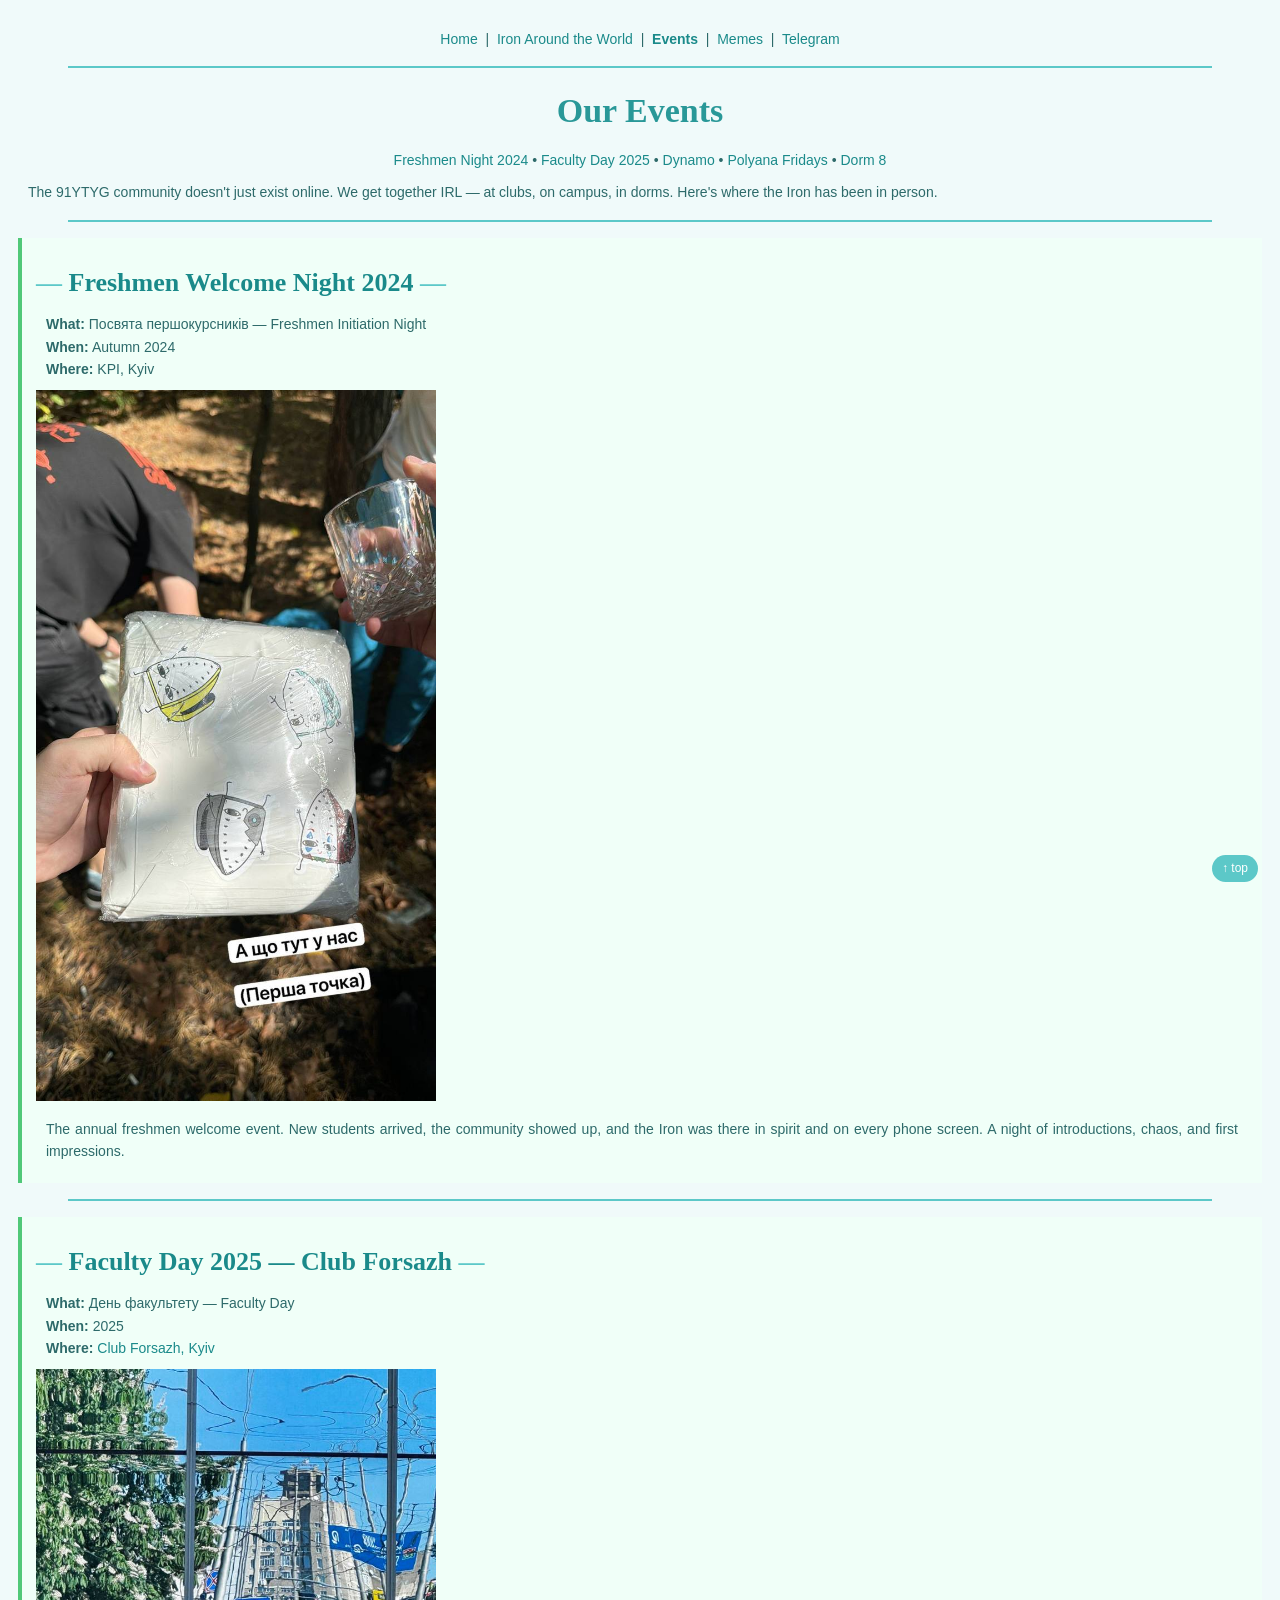
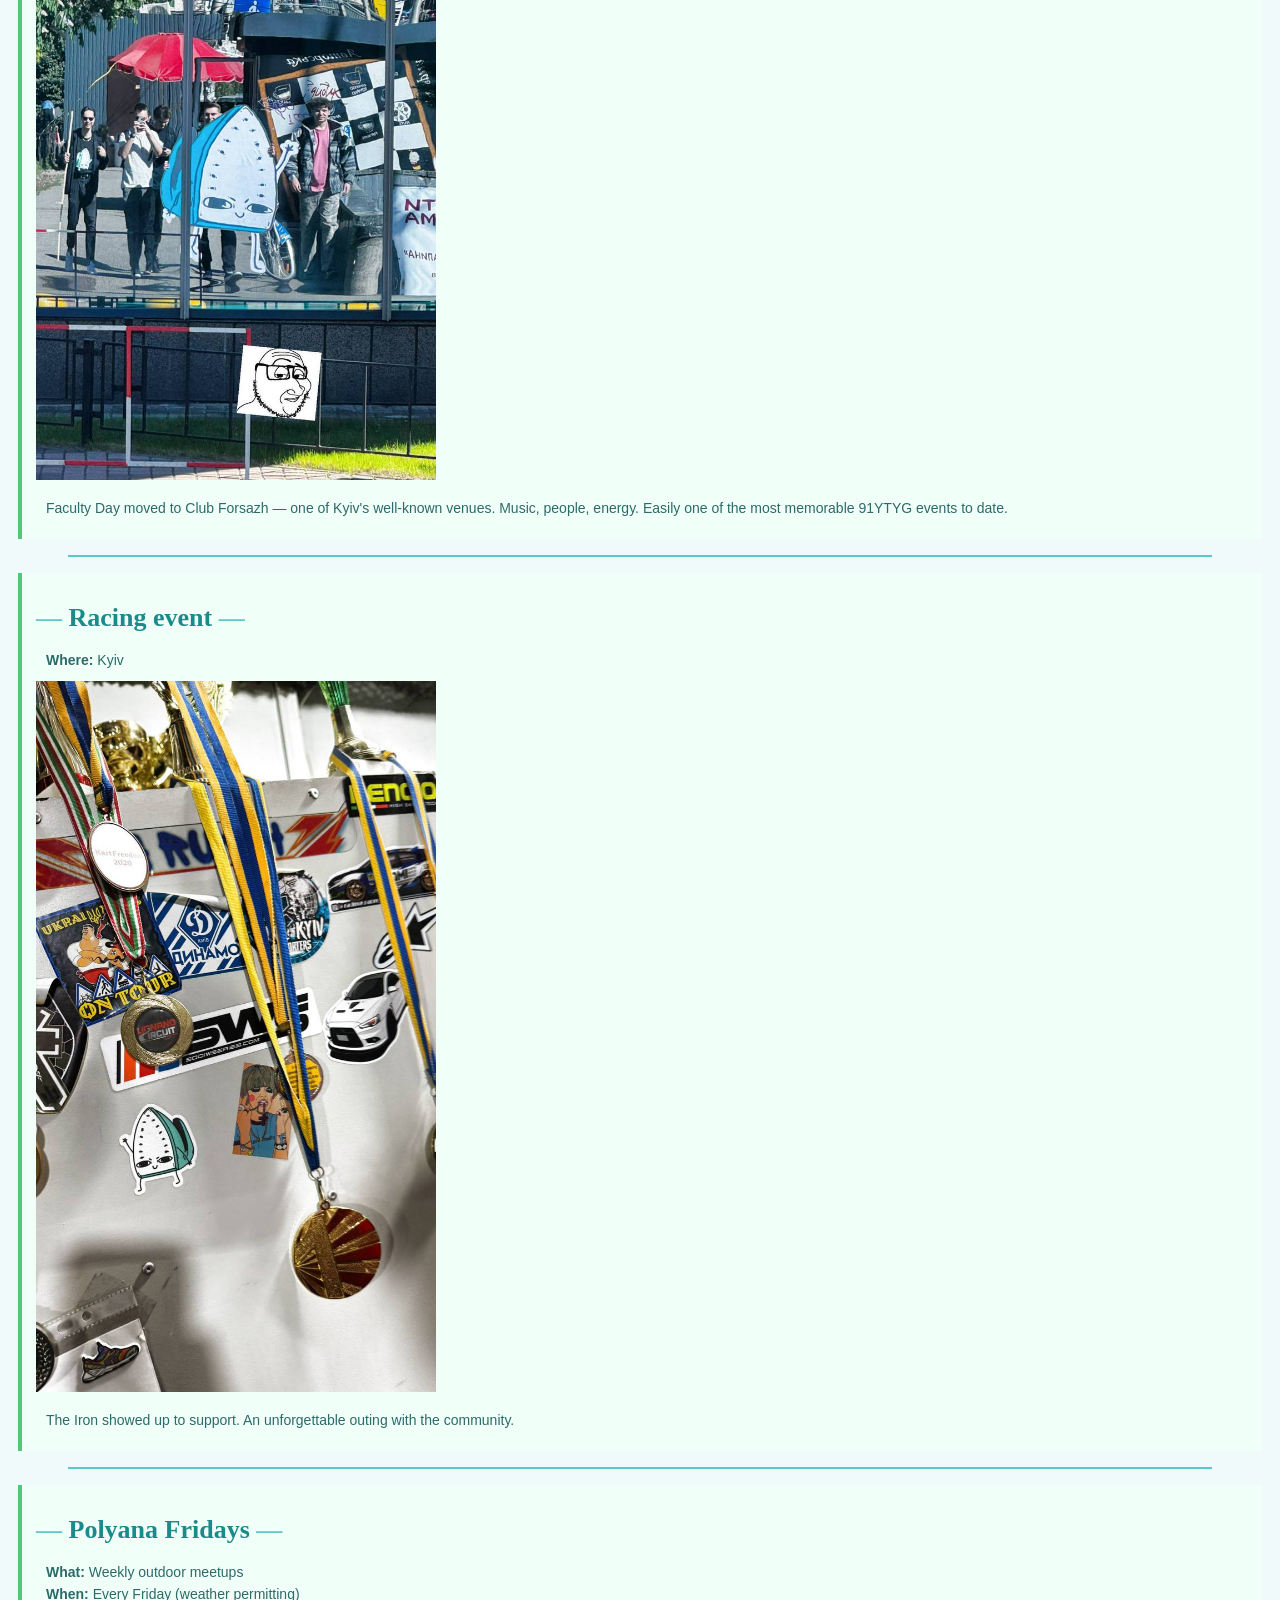
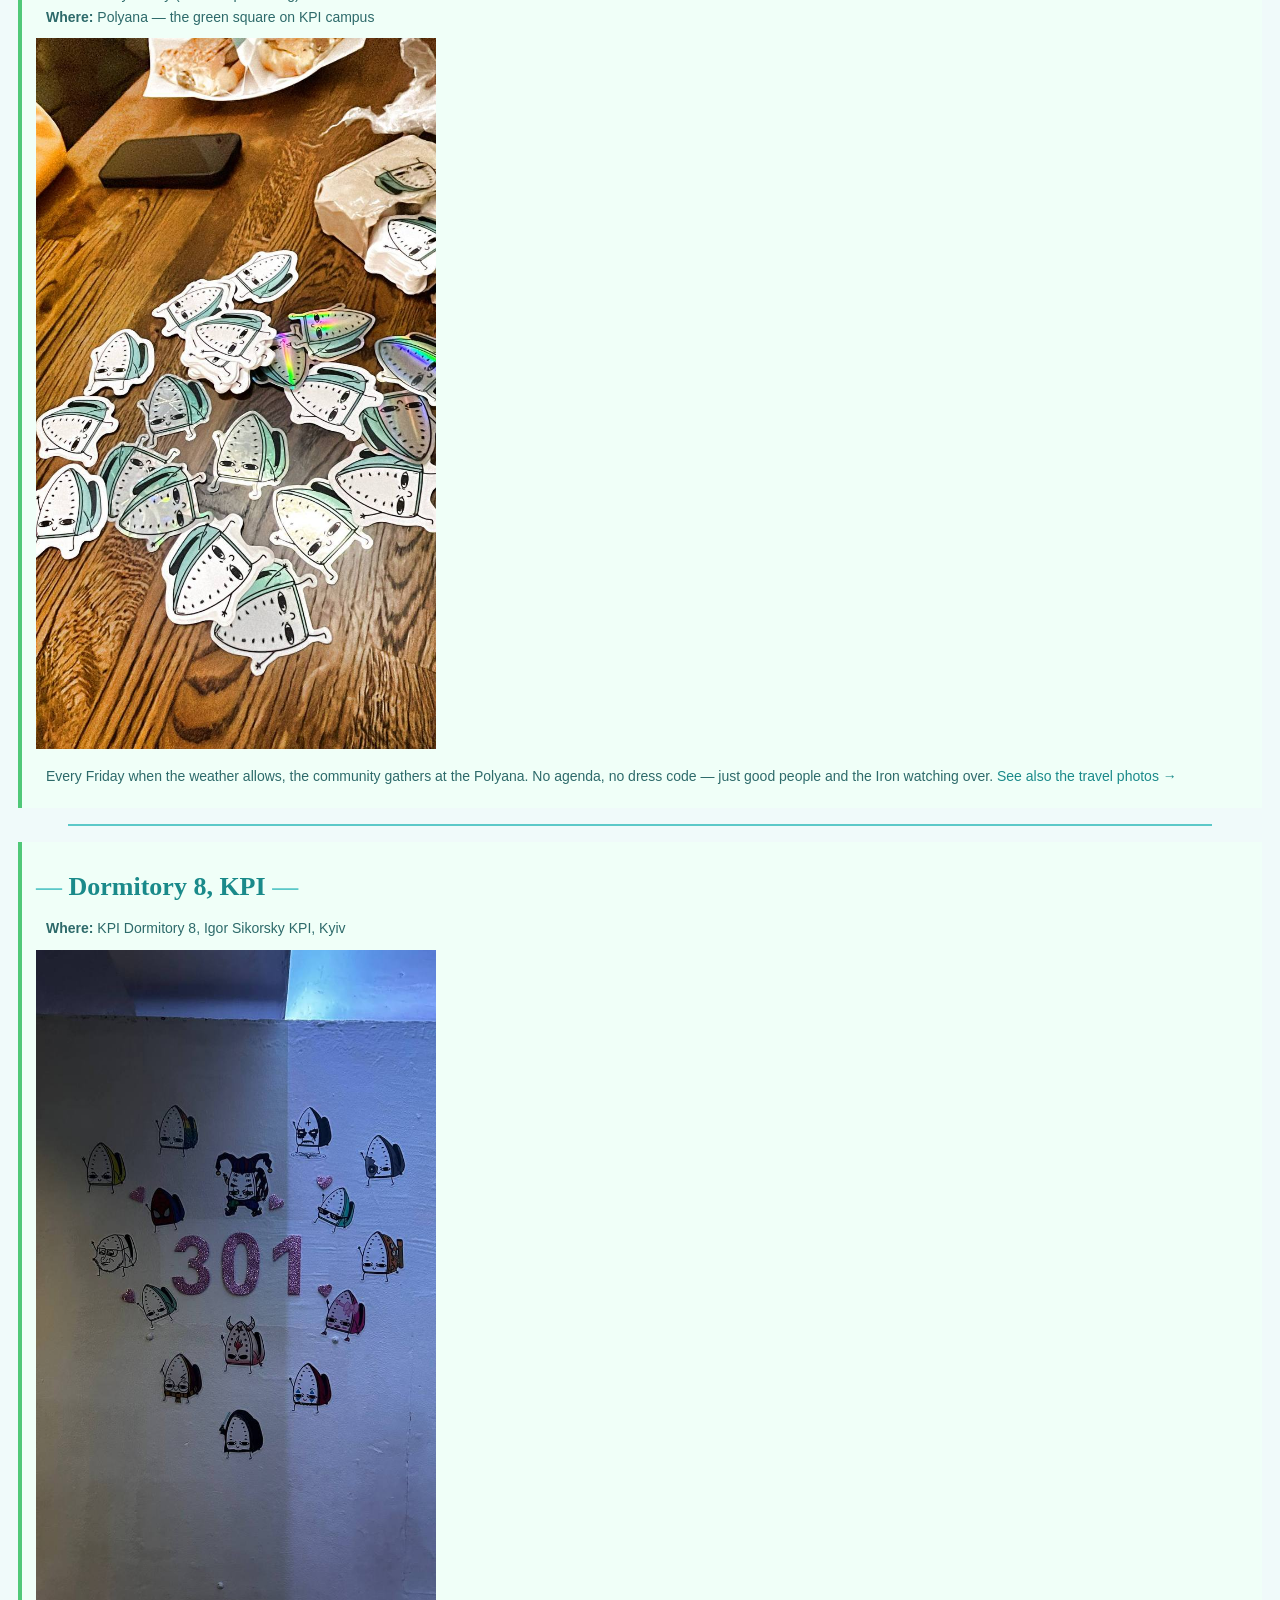
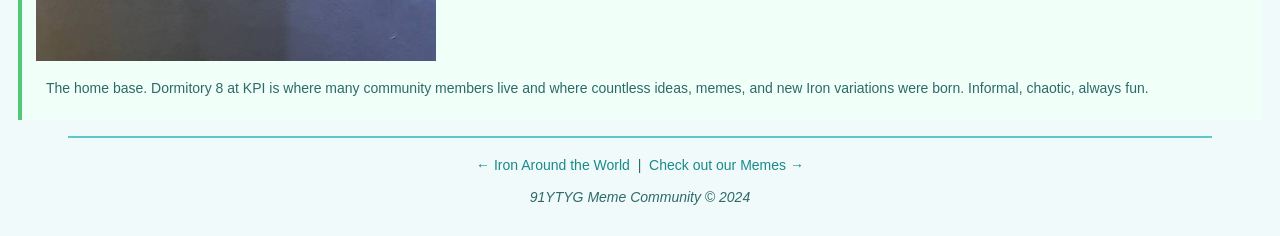
==== commit 2a41c00a: "Lab 5 — div, span, position, float, pseudoclasses, pseudoelements" ====
--- a/events.html
+++ b/events.html
@@ -39,9 +39,12 @@
 
 <hr>
 
+<div class="event-block">
 <h2 id="freshmen">
     Freshmen Welcome Night 2024
+    
 </h2>
+
 <p>
     <b>What:</b> Посвята першокурсників &mdash; Freshmen Initiation Night<br>
     <b>When:</b> Autumn 2024<br>
@@ -53,8 +56,10 @@
     and the Iron was there in spirit and on every phone screen.
     A night of introductions, chaos, and first impressions.
 </p>
+</div>
 <hr>
 
+<div class="event-block">
 <h2 id="faculty-day">
     Faculty Day 2025 &mdash; Club Forsazh
 </h2>
@@ -68,8 +73,10 @@
     Faculty Day moved to Club Forsazh &mdash; one of Kyiv&apos;s well-known venues.
     Music, people, energy. Easily one of the most memorable 91YTYG events to date.
 </p>
+</div>
 <hr>
 
+<div class="event-block">
 <h2 id="dynamo">
     Racing event
 </h2>
@@ -80,8 +87,10 @@
 <p align="justify">
     The Iron showed up to support. An unforgettable outing with the community.
 </p>
+</div>
 <hr>
 
+<div class="event-block">
 <h2 id="polyana-fridays">
     Polyana Fridays
 </h2>
@@ -96,8 +105,10 @@
     No agenda, no dress code &mdash; just good people and the Iron watching over.
     <a href="travels.html">See also the travel photos &rarr;</a>
 </p>
+</div>
 <hr>
 
+<div class="event-block">
 <h2 id="dorm">
     Dormitory 8, KPI
 </h2>
@@ -110,6 +121,7 @@
     and where countless ideas, memes, and new Iron variations were born.
     Informal, chaotic, always fun.
 </p>
+</div>
 
 <hr>
 
--- a/style.css
+++ b/style.css
@@ -5,7 +5,7 @@
 }
 
 body {
-  background-color: #f0fafa;
+  background-color: #f0fafa !important;
   font-family: "Trebuchet MS", Arial, sans-serif;
   font-size: 14px;
   line-height: 1.6;
@@ -44,15 +44,15 @@
 }
 
 a:hover {
-  color: #ff7eb3;
+  color: #64b9ae;
 }
 
 a:visited {
-  color: #6b4fbb;
+  color: #4fbba0;
 }
 
 .highlight {
-  background-color: rgba(92, 200, 200, 0.28) !important;
+  background-color: rgba(49, 176, 176, 0.28) !important;
   border-left: 6px solid #5cc8c8;
   padding: 8px 12px;
 }
@@ -77,7 +77,7 @@
   margin: 12px 0 16px;
   padding: 10px 18px;
   background: #e8fafa;
-  border: 1px solid #b8e8e8;
+  border: 0px solid #b8e8e8;
   border-left: 6px solid #5cc8c8;
 }
 
@@ -113,7 +113,7 @@
 
 th,
 td {
-  border: 1px solid #5cc8c8;
+  border: 1px solid #4a9393;
   padding: 10px;
   text-align: left;
 }
@@ -124,28 +124,179 @@
   text-align: center;
 }
 
-/* Rarity table colors – only rarity column (first cell) */
-.rarity-common td:first-child {
-  background-color: #a8e0e0;
+.rarity-common td {
+  background-color: #c8f0f0 !important;   
   color: #0d6b6b;
-  font-weight: 700;
-}
-
-.rarity-uncommon td:first-child {
-  background-color: #b8c0ff;
+}
+
+.rarity-uncommon td {
+  background-color: #d8ddff;  
   color: #2d2d6a;
-  font-weight: 700;
-}
-
-.rarity-rare td:first-child {
-  background-color: #e6a3b5;
+  border:1px solid #5c5cd8;
+}
+
+.rarity-rare td {
+  background-color: #f6d0d8;  
   color: #6b1430;
-  font-weight: 700;
-}
-
-.rarity-legendary td:first-child {
-  background-color: #ffd46e;
+  border:1px solid #be7562;
+}
+
+.rarity-legendary td {
+  background-color: #ffe9b8;  
   color: #6b4a10;
-  font-weight: 700;
-}
-
+  border:1px solid #c49e44;
+}
+
+
+nav a,
+p a {
+  color: #1a8a8a;
+}
+ul li {
+  color: #2d6a6a;
+}
+
+.highlight p {
+  color: #2d6a6a;
+}
+
+
+body > h1 {
+  color: #299898;
+}
+tr > td {
+  border-color: #5cc8c8;
+}
+ul > li {
+  padding-left: 4px;
+}
+
+
+h2 + p {
+  color: #2d6a6a;
+}
+
+h3 + p {
+  color: #2d6a6a;
+}
+
+hr + p {
+  color: #2d6a6a;
+}
+
+/* LAB 5 — div, span, position, float, pseudoclasses, pseudoelements */
+
+/* 1. SPAN styling */
+.accent-word {
+  color: #1a8a8a;
+  font-weight: bold;
+  background: rgba(92,200,200,0.15);
+  padding: 0 4px;
+  border-radius: 3px;
+}
+
+/* 2. DIV blocks */
+.sticker-card {
+  border: 1px solid #b8e8e8;
+  border-radius: 8px;
+  padding: 12px 16px;
+  margin: 10px 0;
+  background: #f5fffe;
+}
+
+.city-block {
+  padding: 10px 0;
+  border-bottom: 1px dashed #5cc8c8;
+  margin-bottom: 16px;
+}
+
+.event-block {
+  background: #f0fff8;
+  border-left: 4px solid #50c878;
+  padding: 10px 14px;
+  margin: 12px 0;
+}
+
+.meme-block {
+  text-align: center;
+  padding: 10px;
+  margin: 10px auto;
+}
+
+/* 3. FLOAT — image floats left, text wraps around it */
+.city-block img {
+  float: left;
+  margin: 0 16px 10px 0;
+  max-width: 350px;
+}
+.city-block p {
+  overflow: hidden;
+}
+.city-block::after {
+  content: "";
+  display: block;
+  clear: both;
+}
+
+/* 4. POSITION */
+nav {
+  position: relative;
+}
+.sticker-card {
+  position: relative;
+}
+.sticker-card img {
+  position: relative;
+}
+
+/* fixed back-to-top hint in corner */
+body::after {
+  content: "↑ top";
+  position: fixed;
+  bottom: 18px;
+  right: 22px;
+  background: #5cc8c8;
+  color: white;
+  padding: 4px 10px;
+  border-radius: 20px;
+  font-size: 12px;
+}
+
+/* 5. PSEUDOCLASSES */
+a:link    { color: #1a8a8a; }
+a:visited { color: #4fbba0; }
+a:hover   { color: #64b9ae; }
+a:active  { color: #0d5f5f; }
+
+li:first-child {
+  font-weight: bold;
+  color: #1a8a8a;
+}
+
+/* 6. PSEUDOELEMENTS */
+h2::before {
+  content: "— ";
+  color: #5cc8c8;
+}
+
+h2::after {
+  content: " —";
+  color: #5cc8c8;
+}
+
+.sticker-card p::first-letter {
+  font-size: 150%;
+  color: #1a8a8a;
+  font-weight: bold;
+}
+
+.city-block p::first-line {
+  font-weight: bold;
+  color: #1a8a8a;
+}
+
+nav::before {
+  content: "☰ ";
+  color: #5cc8c8;
+}
+
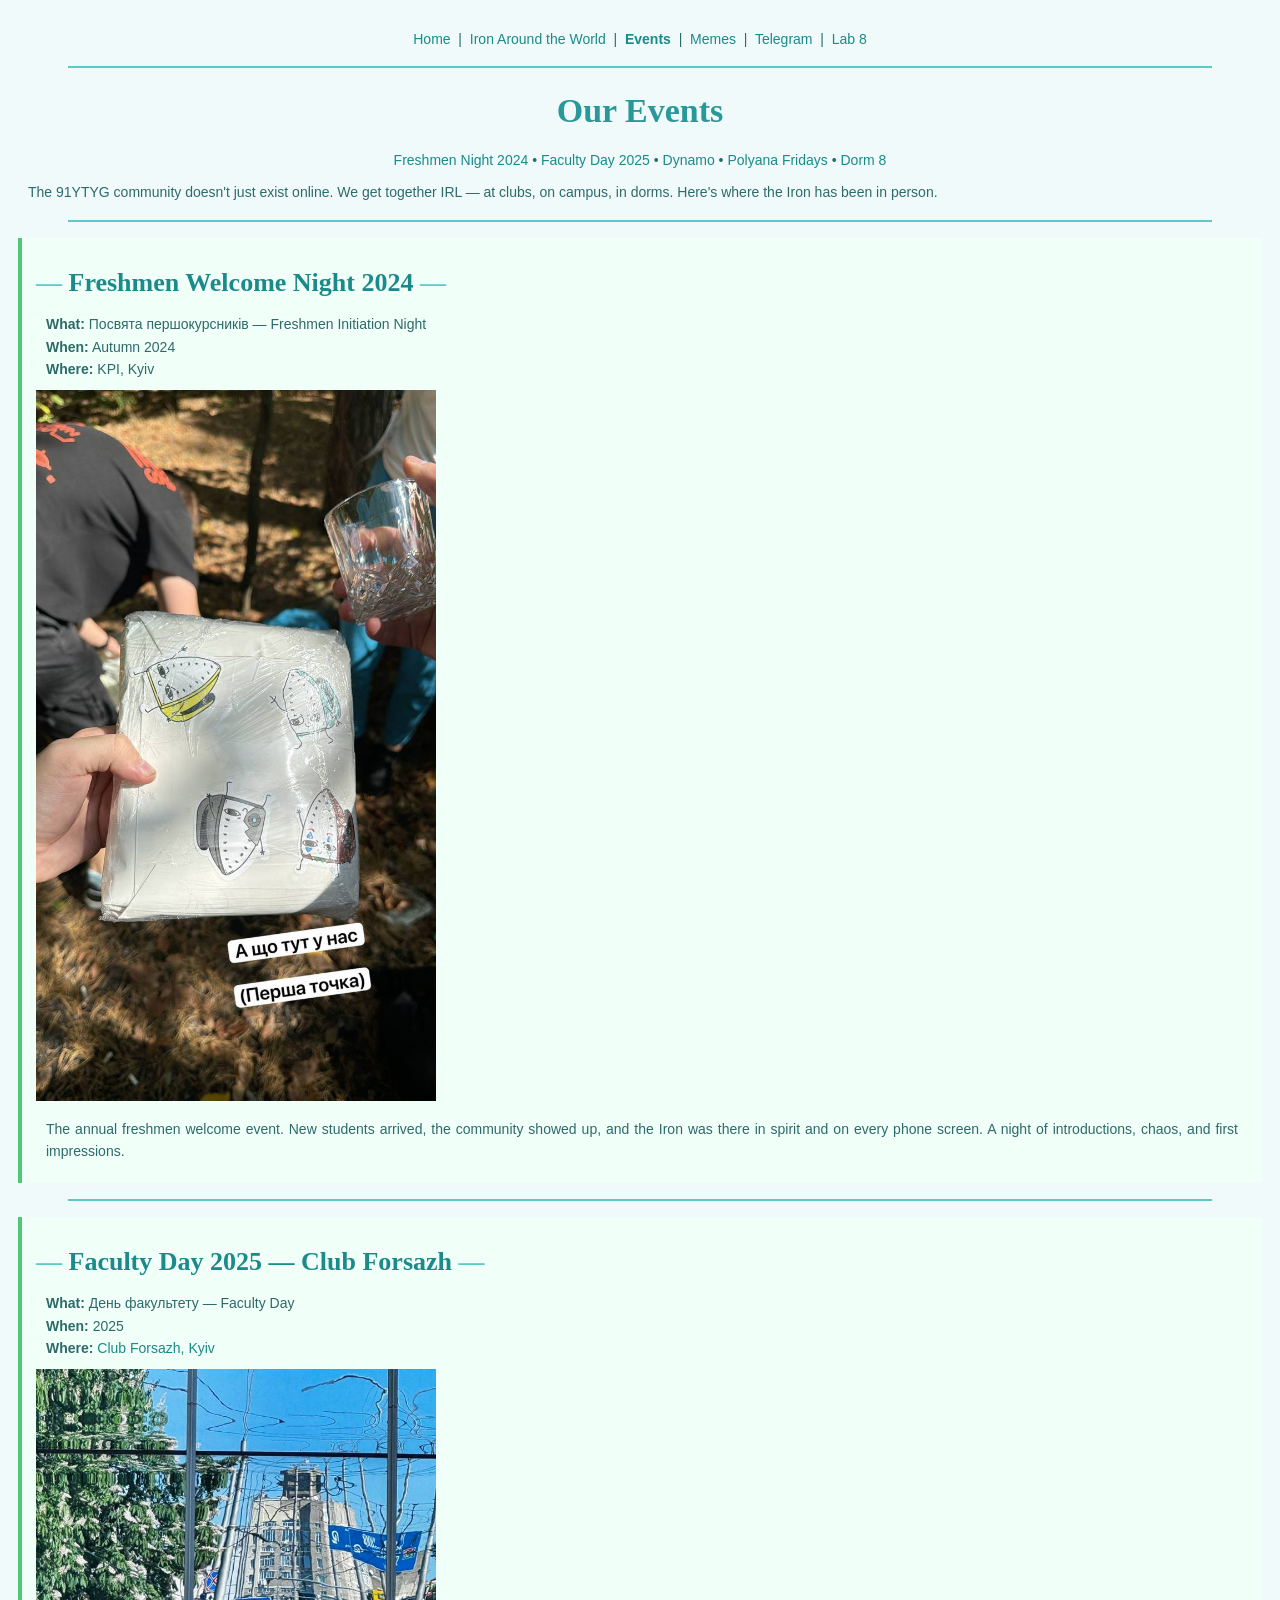
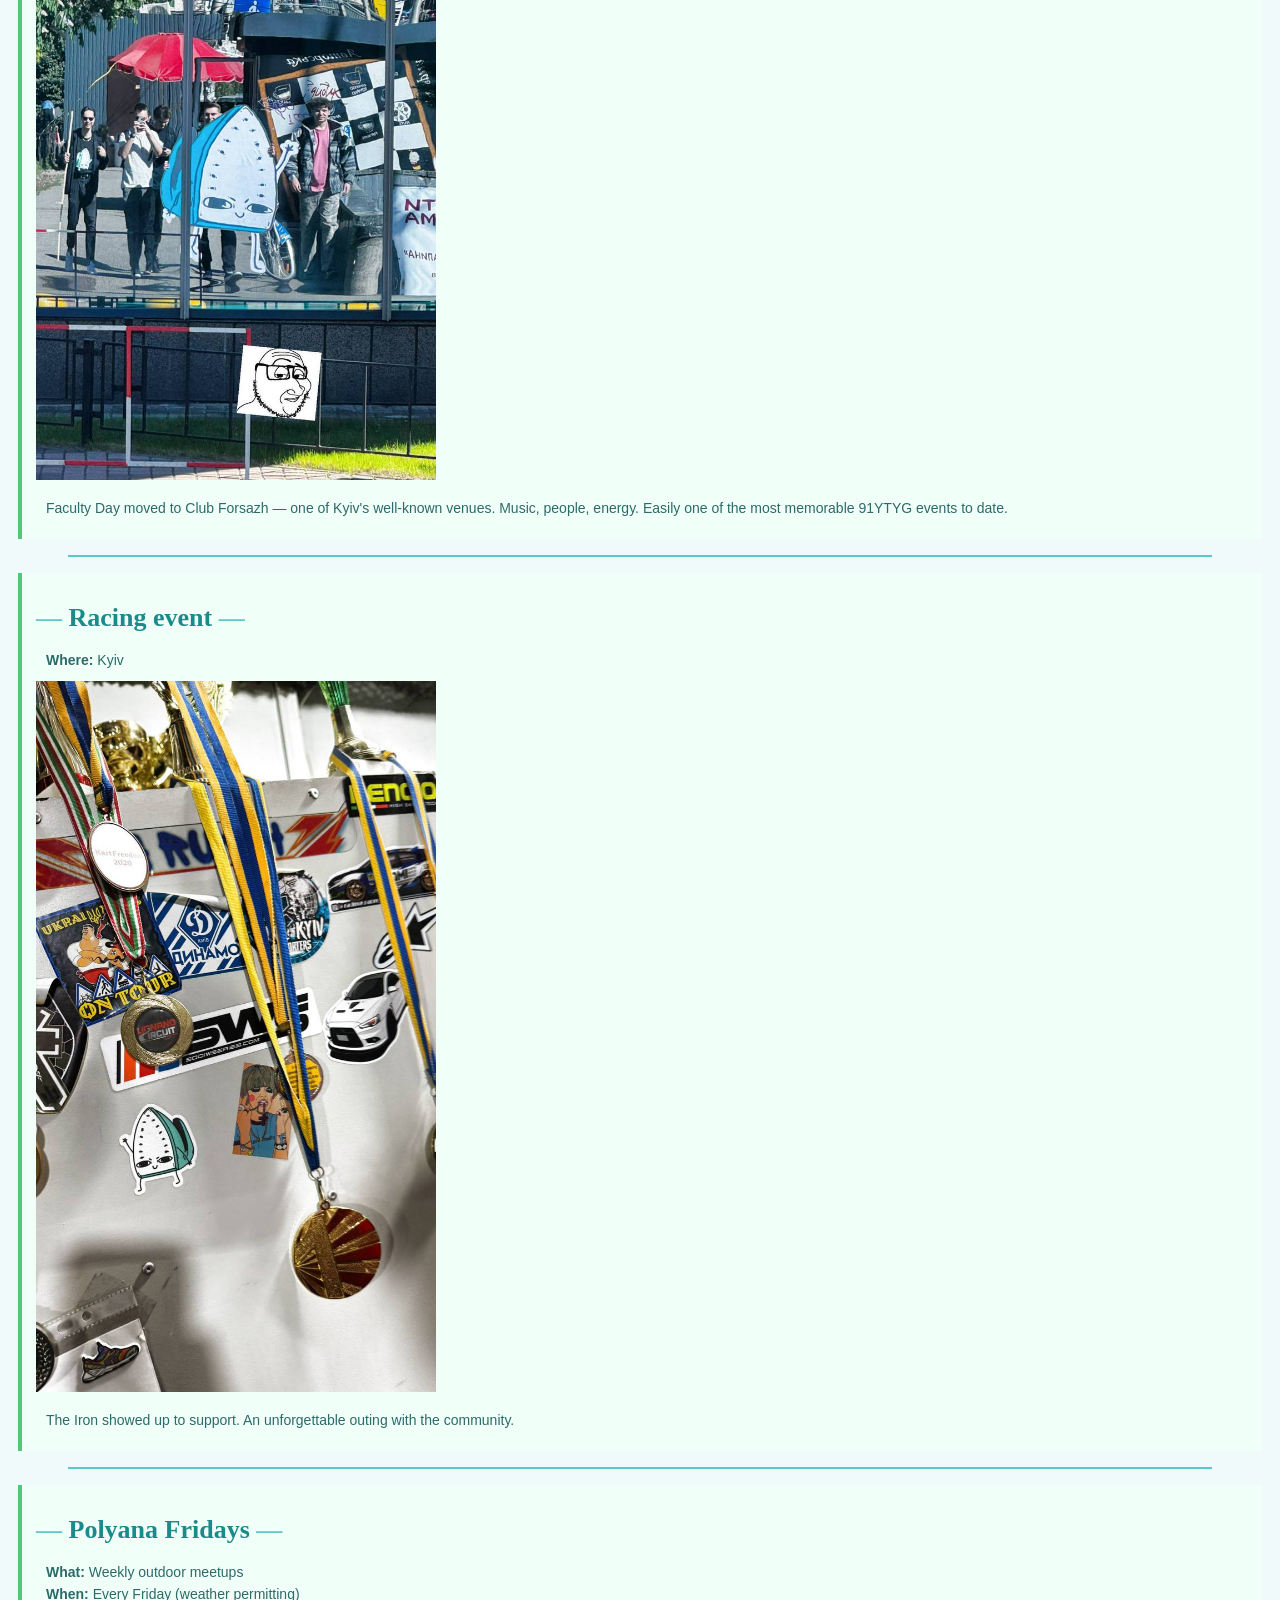
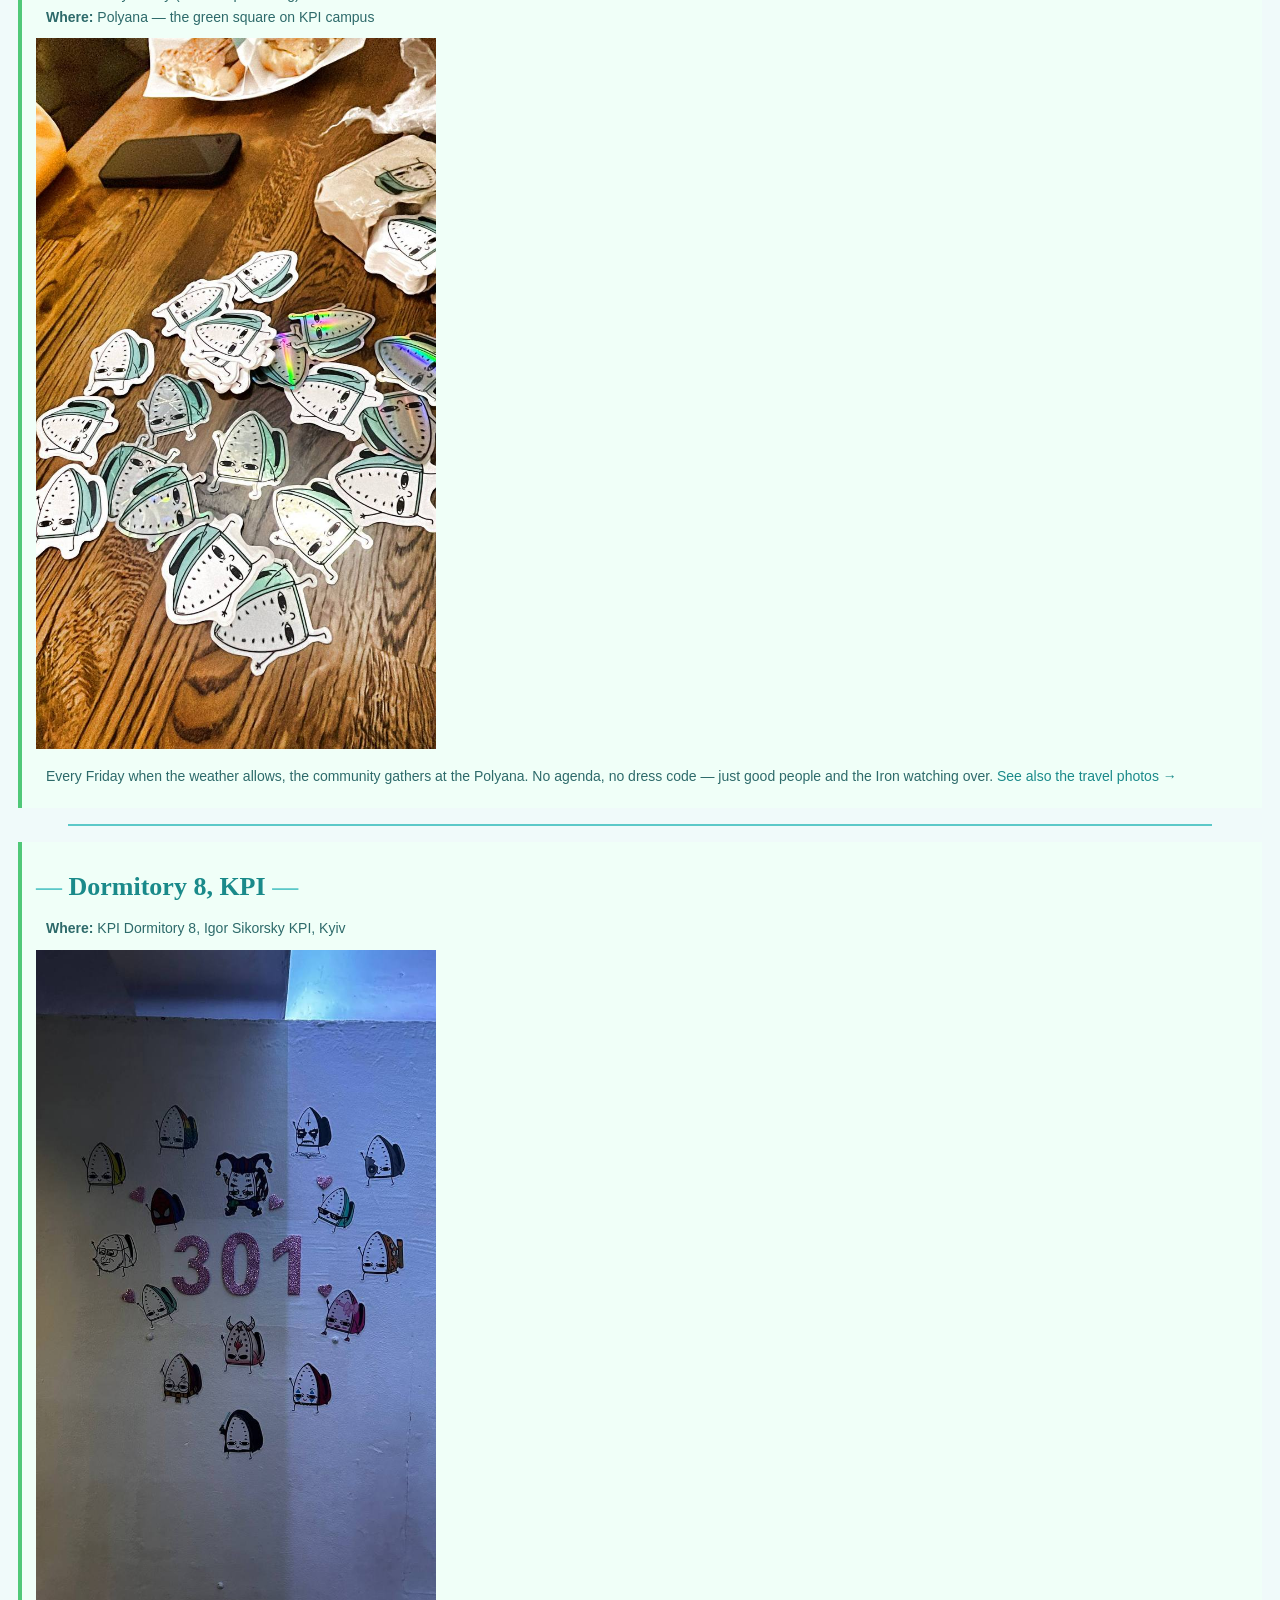
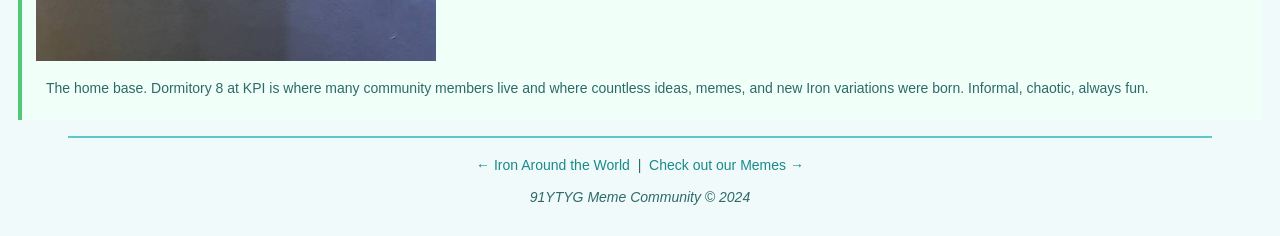
==== commit 6f6ac067: "Lab 8/ Mouse events" ====
--- a/events.html
+++ b/events.html
@@ -16,7 +16,8 @@
         <a href="travels.html">Iron Around the World</a> &nbsp;|&nbsp;
         <a href="events.html"><b>Events</b></a> &nbsp;|&nbsp;
         <a href="memes.html">Memes</a> &nbsp;|&nbsp;
-        <a href="https://t.me/ik91_memes" target="_blank">Telegram</a>
+        <a href="https://t.me/ik91_memes" target="_blank">Telegram</a> &nbsp;|&nbsp;
+        <a href="lab8.html">Lab 8</a>
 </p>
 
 <hr>
@@ -131,5 +132,6 @@
 </p>
 <p align="center"><i>91YTYG Meme Community &copy; 2024</i></p>
 
+<script src="script.js"></script>
 </body>
 </html>
--- a/style.css
+++ b/style.css
@@ -5,7 +5,7 @@
 }
 
 body {
-  background-color: #f0fafa !important;
+  background-color: #f0fafa;
   font-family: "Trebuchet MS", Arial, sans-serif;
   font-size: 14px;
   line-height: 1.6;
@@ -246,21 +246,9 @@
   position: relative;
 }
 .sticker-card img {
-  position: relative;
-}
-
-/* fixed back-to-top hint in corner */
-body::after {
-  content: "↑ top";
-  position: fixed;
-  bottom: 18px;
-  right: 22px;
-  background: #5cc8c8;
-  color: white;
-  padding: 4px 10px;
-  border-radius: 20px;
-  font-size: 12px;
-}
+  position: static;
+}
+
 
 /* 5. PSEUDOCLASSES */
 a:link    { color: #1a8a8a; }
@@ -300,3 +288,120 @@
   color: #5cc8c8;
 }
 
+.variations-grid {
+  display: block;
+  width: 100%;
+}
+
+/* LAB 8 */
+#hover-demo-container {
+    display: flex;
+    gap: 12px;
+    flex-wrap: wrap;
+    margin: 16px 0;
+}
+
+.hover-card {
+    position: relative;
+    border: 2px solid #5cc8c8;
+    border-radius: 10px;
+    padding: 14px 18px;
+    min-width: 140px;
+    cursor: pointer;
+    background: #f0fafa;
+    transition: all 0.25s ease;
+    overflow: hidden;
+}
+
+.hover-card h3 {
+    margin: 0 0 6px 0;
+    font-size: 15px;
+}
+
+.hover-card p {
+    margin: 0;
+    font-size: 12px;
+    color: #2d6a6a;
+}
+
+.hover-label {
+    display: block;
+    margin-top: 8px;
+    font-size: 11px;
+    font-weight: bold;
+    color: #1a8a8a;
+    opacity: 0;
+    transform: translateY(8px);
+    transition: all 0.2s ease;
+}
+
+#mouse-log {
+    width: 100%;
+    height: 120px;
+    font-family: monospace;
+    font-size: 12px;
+    background: #f5fffe;
+    border: 1px solid #5cc8c8;
+    border-radius: 6px;
+    padding: 8px;
+    resize: vertical;
+    color: #1a5f5f;
+    margin: 8px 0;
+}
+
+#sticker-source {
+    display: flex;
+    gap: 20px;
+    align-items: center;
+    background: #e8fafa;
+    border: 2px dashed #5cc8c8;
+    border-radius: 10px;
+    padding: 16px 20px;
+    margin: 16px 0;
+    flex-wrap: wrap;
+    min-height: 100px;
+}
+
+.drag-iron {
+    width: 100px;
+    height: 100px;
+    cursor: grab;
+    border-radius: 8px;
+    border: 2px solid #5cc8c8;
+    background: white;
+    transition: transform 0.1s;
+    user-select: none;
+}
+
+.drag-iron:hover {
+    transform: scale(1.08);
+    border-color: #1a8a8a;
+}
+
+.drop-zone {
+    flex: 1;
+    min-width: 160px;
+    min-height: 140px;
+    border: 2px dashed #5cc8c8;
+    border-radius: 10px;
+    padding: 14px;
+    text-align: center;
+    background: #f5fffe;
+    transition: all 0.2s;
+    display: flex;
+    flex-wrap: wrap;
+    gap: 8px;
+    align-items: flex-start;
+}
+
+#zone-rare { border-color: #be7562; }
+#zone-rare h3 { color: #6b1430; }
+#zone-legendary { border-color: #c49e44; }
+#zone-legendary h3 { color: #6b4a10; }
+
+.drop-zones-container {
+    display: flex;
+    gap: 16px;
+    flex-wrap: wrap;
+    margin: 16px 0;
+}
